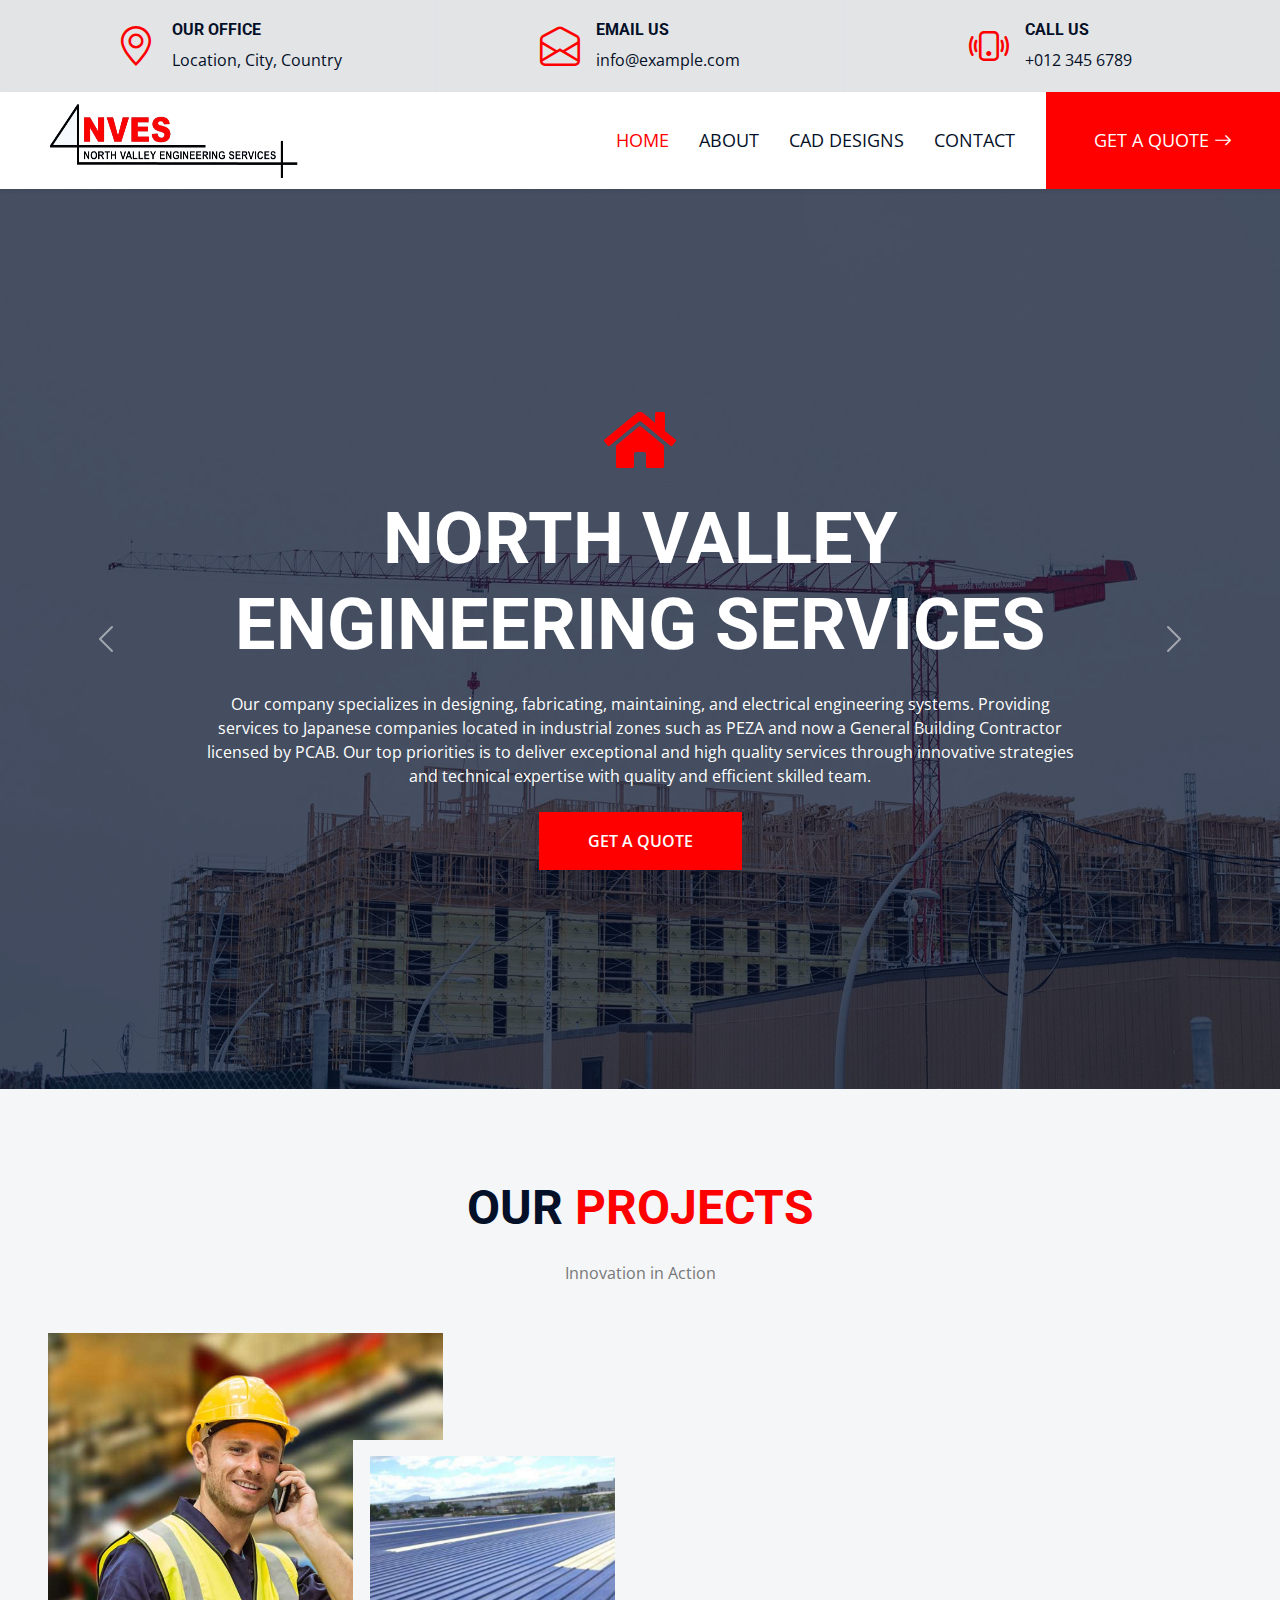
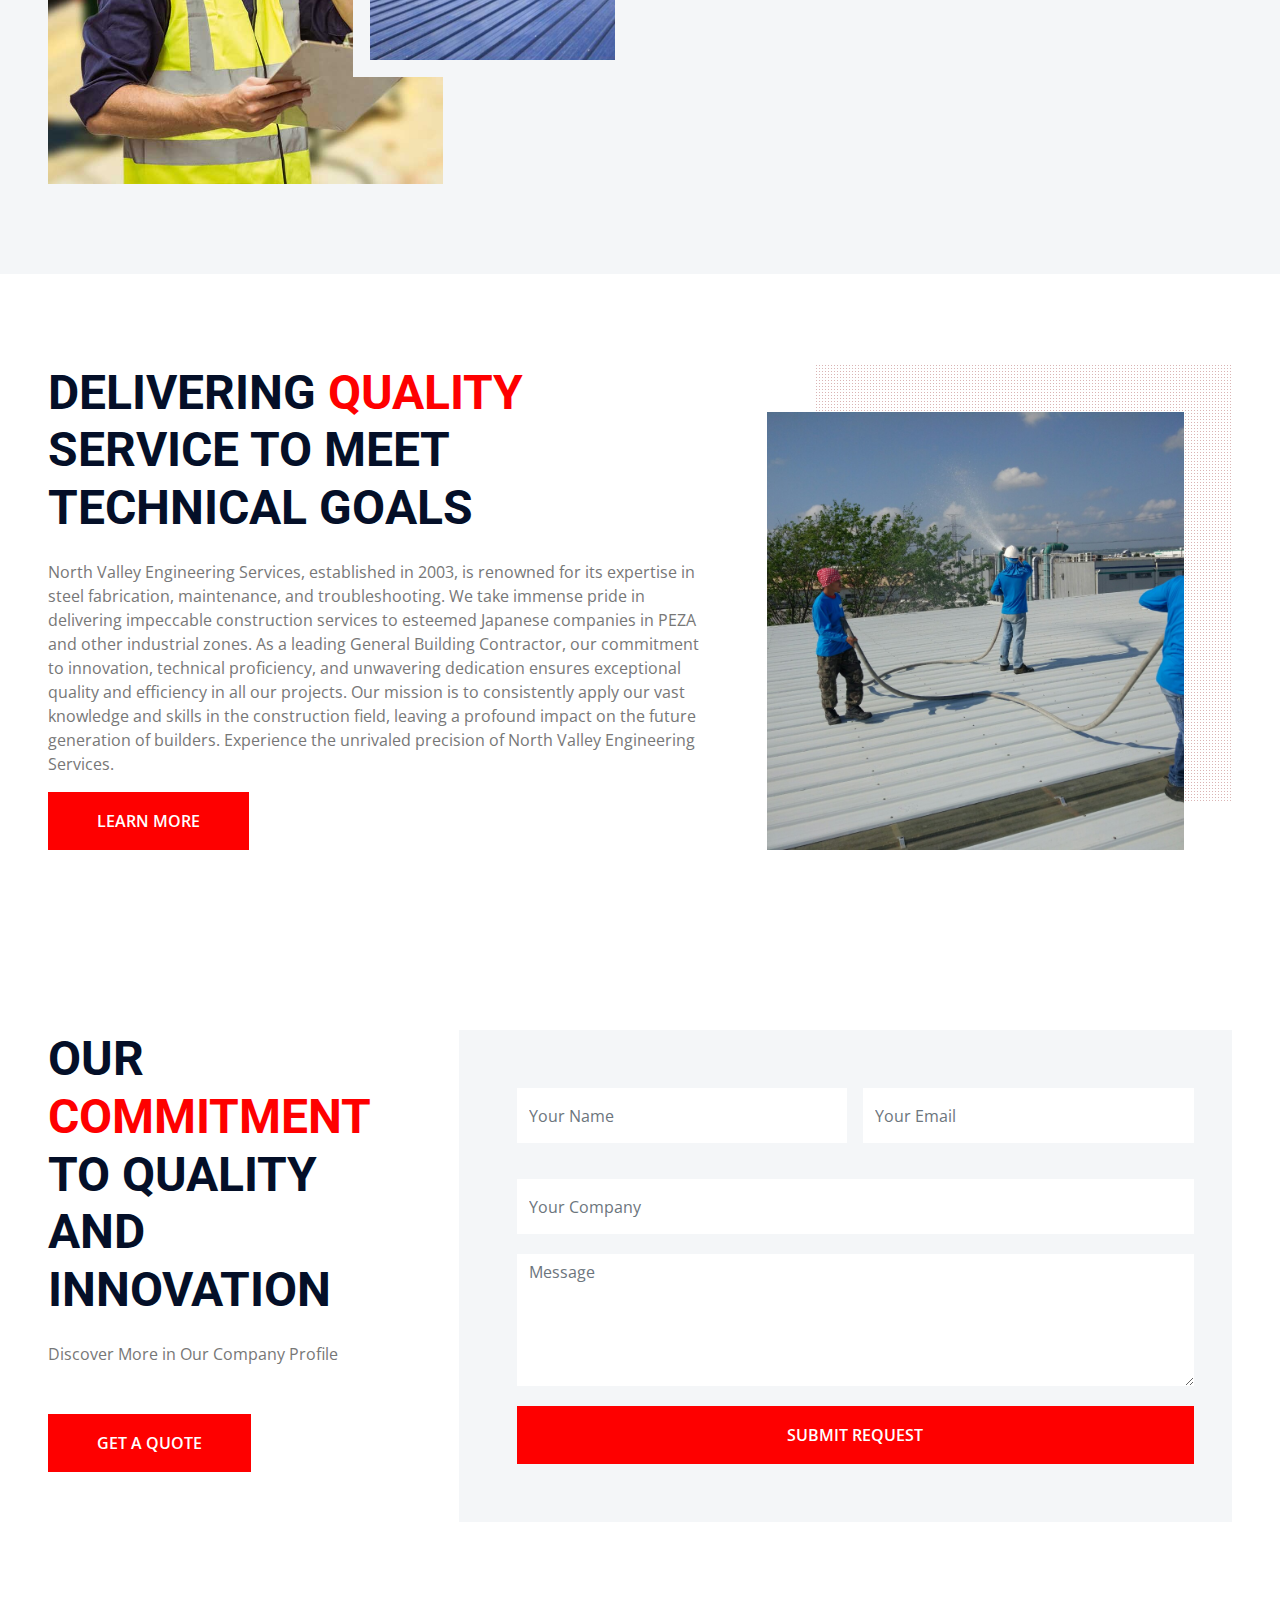
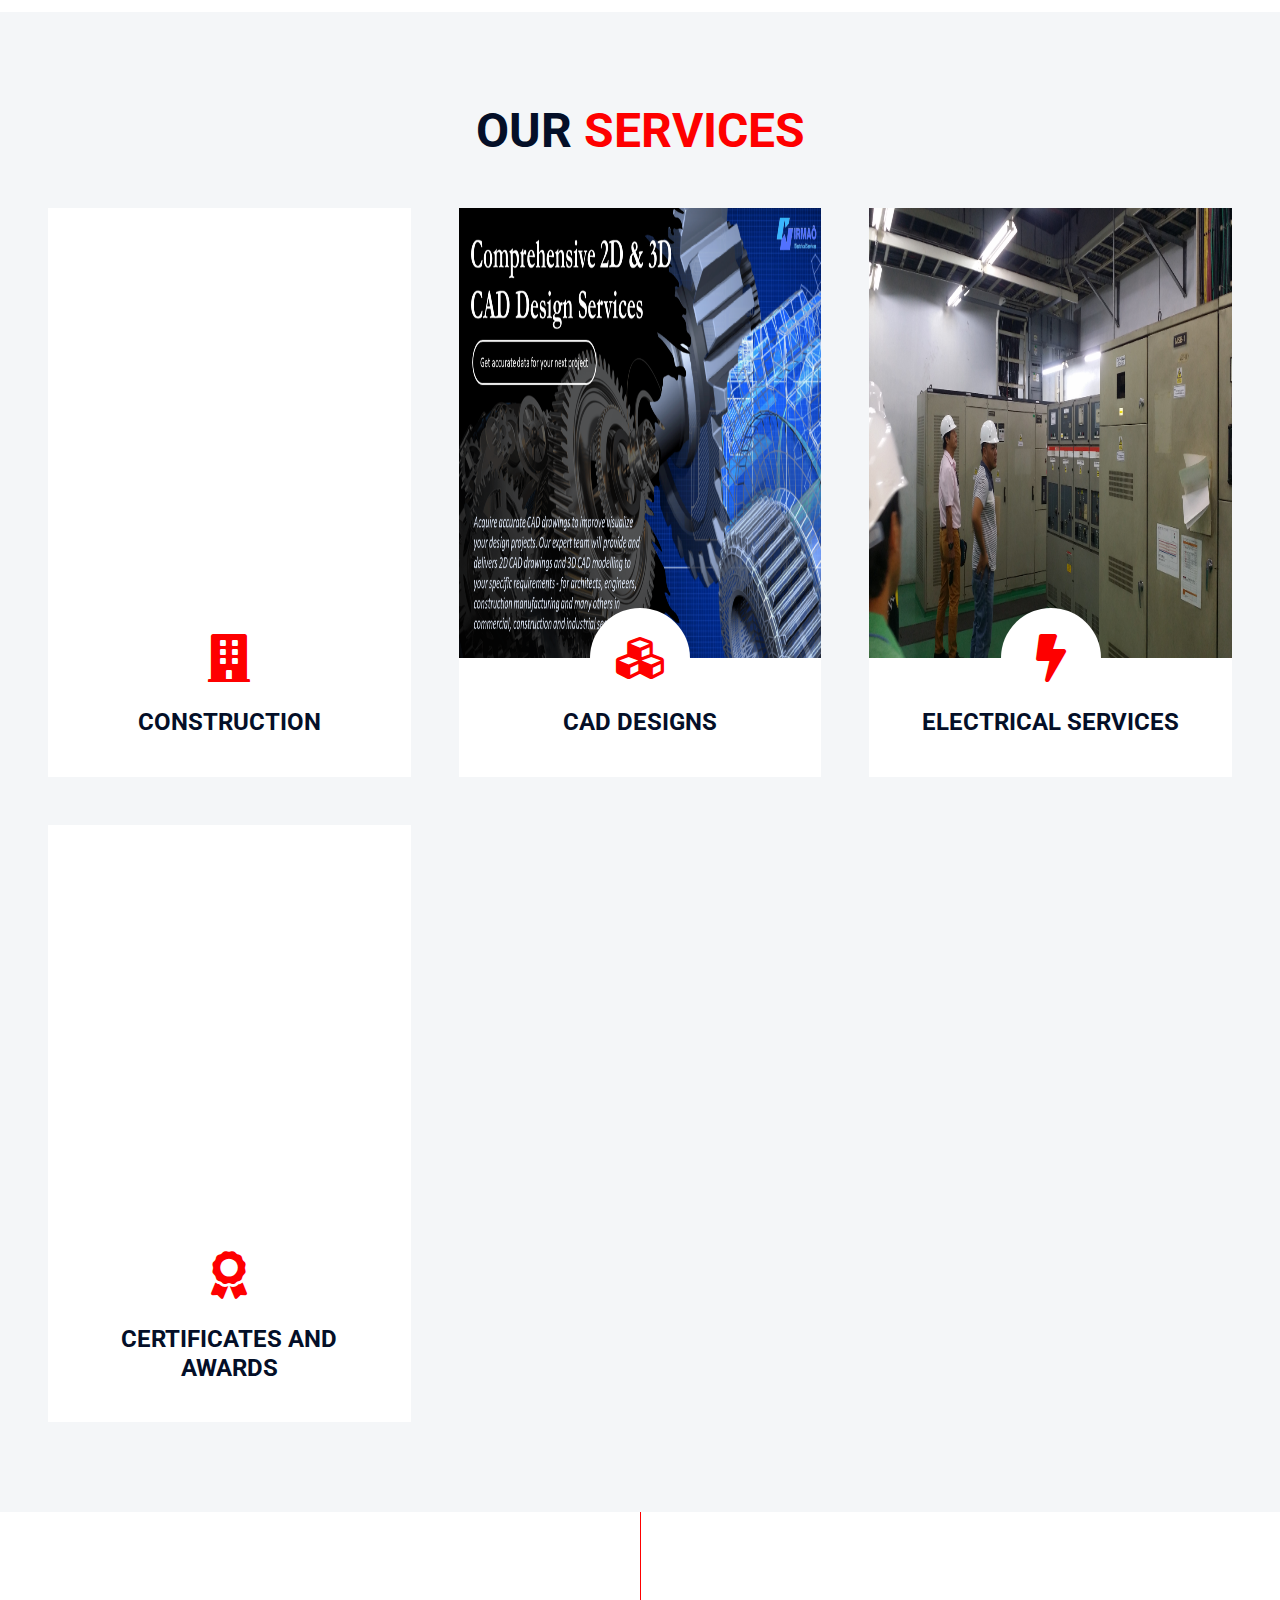
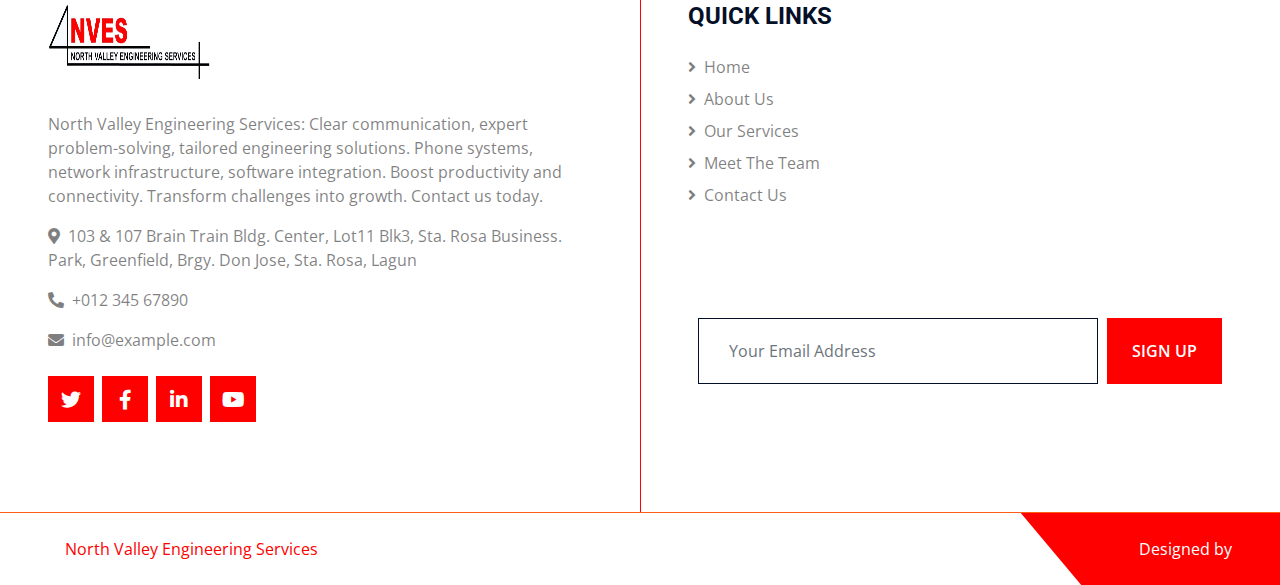
==== index.html @ 6277e4dd "updated images" ====
<!DOCTYPE html>
<html lang="en">

<head>
    <meta charset="utf-8">
    <title>North Valley Engineering Services</title>
    <meta content="width=device-width, initial-scale=1.0" name="viewport">
    <meta content="Free HTML Templates" name="keywords">
    <meta content="Free HTML Templates" name="description">

    <!-- Favicon -->
    <link href="img/favicon.ico" rel="icon">

    <!-- Google Web Fonts -->
    <link rel="preconnect" href="https://fonts.gstatic.com">
    <link href="https://fonts.googleapis.com/css2?family=Open+Sans:wght@400;600&family=Roboto:wght@500;700&display=swap" rel="stylesheet"> 

    <!-- Icon Font Stylesheet -->
    <link href="https://cdnjs.cloudflare.com/ajax/libs/font-awesome/5.15.0/css/all.min.css" rel="stylesheet">
    <link href="https://cdn.jsdelivr.net/npm/bootstrap-icons@1.4.1/font/bootstrap-icons.css" rel="stylesheet">

    <!-- Libraries Stylesheet -->
    <link href="lib/owlcarousel/assets/owl.carousel.min.css" rel="stylesheet">
    <link href="lib/tempusdominus/css/tempusdominus-bootstrap-4.min.css" rel="stylesheet" />
    <link href="lib/lightbox/css/lightbox.min.css" rel="stylesheet">

    <!-- Customized Bootstrap Stylesheet -->
    <link href="css/bootstrap.min.css" rel="stylesheet">

    <!-- Template Stylesheet -->
    <link href="css/style.css" rel="stylesheet">
</head>

<body>
    <!-- Topbar Start -->
    <div class="container-fluid px-5 d-none d-lg-block">
        <div class="row gx-5">
            <div class="col-lg-4 text-center py-3">
                <div class="d-inline-flex align-items-center">
                    <i class="bi bi-geo-alt fs-1 text-primary me-3"></i>
                    <div class="text-start">
                        <h6 class="text-uppercase fw-bold">Our Office</h6>
                        <span>Location, City, Country</span>
                    </div>
                </div>
            </div>
            <div class="col-lg-4 text-center border-start border-end py-3">
                <div class="d-inline-flex align-items-center">
                    <i class="bi bi-envelope-open fs-1 text-primary me-3"></i>
                    <div class="text-start">
                        <h6 class="text-uppercase fw-bold">Email Us</h6>
                        <span>info@example.com</span>
                    </div>
                </div>
            </div>
            <div class="col-lg-4 text-center py-3">
                <div class="d-inline-flex align-items-center">
                    <i class="bi bi-phone-vibrate fs-1 text-primary me-3"></i>
                    <div class="text-start">
                        <h6 class="text-uppercase fw-bold">Call Us</h6>
                        <span>+012 345 6789</span>
                    </div>
                </div>
            </div>
        </div>
    </div>
    <!-- Topbar End -->


    <!-- Navbar Start -->
    <div class="container-fluid sticky-top bg-dark bg-light-radial shadow-sm px-5 pe-lg-0">
        <nav class="navbar navbar-expand-lg bg-dark bg-light-radial navbar-dark py-3 py-lg-0">
            <a href="index.html" class="navbar-brand">
                <h1 class="m-0 display-4 text-uppercase text-white"><img src="img/logo.png" alt=""></h1>
            </a>
            <button class="navbar-toggler" type="button" data-bs-toggle="collapse" data-bs-target="#navbarCollapse">
                <span class="navbar-toggler-icon"></span>
            </button>
            <div class="collapse navbar-collapse" id="navbarCollapse">
                <div class="navbar-nav ms-auto py-0">
                    <a href="index.html" class="nav-item nav-link active">Home</a>
                    <a href="about.html" class="nav-item nav-link">About</a>
                    <a href="cad.html" class="nav-item nav-link">CAD Designs</a>
                    <!-- <div class="nav-item dropdown">
                        <a href="#" class="nav-link dropdown-toggle" data-bs-toggle="dropdown">Others</a>
                        <div class="dropdown-menu m-0">
                            <a href="https://northvalleyengineeringservices.com/projects/" class="dropdown-item">Our Projects</a>
                            <a href="team.html" class="dropdown-item">The Team</a>
                            <a href="testimonial.html" class="dropdown-item">Testimonial</a>
                            <a href="blog.html" class="dropdown-item">Blog Grid</a>
                            <a href="detail.html" class="dropdown-item">Blog Detail</a>
                        </div>
                    </div> -->
                    <a href="contact.html" class="nav-item nav-link">Contact</a>
                    <a href="" class="nav-item nav-link bg-primary text-white px-5 ms-3 d-none d-lg-block">Get A Quote <i class="bi bi-arrow-right"></i></a>
                </div>
            </div>
        </nav>
    </div>
    <!-- Navbar End -->


    <!-- Carousel Start -->
    <div class="container-fluid p-0">
        <div id="header-carousel" class="carousel slide carousel-fade" data-bs-ride="carousel">
            <div class="carousel-inner">
                <div class="carousel-item active">
                    <img class="w-100 carousel-height" src="img/carousel-1.jpg" alt="Image">
                    <div class="carousel-caption d-flex flex-column align-items-center justify-content-center">
                        <div class="p-3" style="max-width: 900px;">
                            <i class="fa fa-home fa-4x text-primary mb-4 d-none d-sm-block"></i>
                            <h1 class="display-2 text-uppercase text-white mb-md-4">NORTH VALLEY ENGINEERING SERVICES</h1>
                            <p>Our company specializes in designing, fabricating, maintaining, and electrical engineering systems. Providing services to Japanese companies located in industrial zones such as PEZA and now a General Building Contractor licensed by PCAB. Our top priorities is to deliver exceptional and high quality services through innovative strategies and technical expertise with quality and efficient skilled team.</p>
                            <a href="" class="btn btn-primary py-md-3 px-md-5 mt-2">Get A Quote</a>
                        </div>
                    </div>
                </div>
                <div class="carousel-item">
                    <img class="w-100 carousel-height" src="img/carousel-2.jpg" alt="Image">
                    <div class="carousel-caption d-flex flex-column align-items-center justify-content-center">
                        <div class="p-3" style="max-width: 900px;">
                            <i class="fa fa-tools fa-4x text-primary mb-4 d-none d-sm-block"></i>
                            <h1 class="display-2 text-uppercase text-white mb-md-4">We Are Trusted For Your Project</h1>
                            <a href="" class="btn btn-primary py-md-3 px-md-5 mt-2">Contact Us</a>
                        </div>
                    </div>
                </div>
            </div>
            <button class="carousel-control-prev" type="button" data-bs-target="#header-carousel"
                data-bs-slide="prev">
                <span class="carousel-control-prev-icon" aria-hidden="true"></span>
                <span class="visually-hidden">Previous</span>
            </button>
            <button class="carousel-control-next" type="button" data-bs-target="#header-carousel"
                data-bs-slide="next">
                <span class="carousel-control-next-icon" aria-hidden="true"></span>
                <span class="visually-hidden">Next</span>
            </button>
        </div>
    </div>
    <!-- Carousel End -->
    <!-- Our Projects-->
    <div class="container-fluid bg-light py-6 px-5  align-items-center">
        <div class="text-center mx-auto mb-5" style="max-width: 600px;">
            <h1 class="display-5 text-uppercase mb-4">Our<span class="text-primary"> Projects</span></h1>
            <p class="mb-5">
                Innovation in Action
                </p>

        </div>
        <div class="row gx-0 align-items-center">
            <div class="col-xl-4 col-lg-5 d-none d-lg-block">
                <img class="img-fluid w-100 h-100" src="img/testimonial.jpg">
            </div>
            <div class="col-xl-8 col-lg-7 col-md-12">
                <div class="testimonial bg-light">
                    <div class="owl-carousel testimonial-carousel">
                        <div class="row gx-4 align-items-center">
                            <div class="col-xl-4 col-lg-5 col-md-5">
                                <img class="img-fluid w-100 h-100 bg-light p-lg-3 mb-4 mb-md-0" src="img/project-1.jpg" alt="">
                            </div>
                            <!-- <div class="col-xl-8 col-lg-7 col-md-7">
                                <h4 class="text-uppercase mb-0">Client Name</h4>
                                <p>Profession</p>
                                <p class="fs-5 mb-0"><i class="fa fa-2x fa-quote-left text-primary me-2"></i> Dolores sed duo
                                    clita tempor justo dolor et stet lorem kasd labore dolore lorem ipsum. At lorem
                                    lorem magna ut labore et tempor diam tempor erat. Erat dolor rebum sit
                                    ipsum.</p>
                            </div> -->
                        </div>
                        <div class="row gx-4 align-items-center">
                            <div class="col-xl-4 col-lg-5 col-md-5">
                                <img class="img-fluid w-100 h-100 bg-light p-lg-3 mb-4 mb-md-0" src="img/project-2.jpg" alt="">
                            </div>
                            <!-- <div class="col-xl-8 col-lg-7 col-md-7">
                                <h4 class="text-uppercase mb-0">Client Name</h4>
                                <p>Profession</p>
                                <p class="fs-5 mb-0"><i class="fa fa-2x fa-quote-left text-primary me-2"></i> Dolores sed duo
                                    clita tempor justo dolor et stet lorem kasd labore dolore lorem ipsum. At lorem
                                    lorem magna ut labore et tempor diam tempor erat. Erat dolor rebum sit
                                    ipsum.</p>
                            </div> -->
                        </div>

                        <div class="row gx-4 align-items-center">
                            <div class="col-xl-4 col-lg-5 col-md-5">
                                <img class="img-fluid w-100 h-100 bg-light p-lg-3 mb-4 mb-md-0" src="img/project-3.jpg" alt="">
                            </div>
                            <!-- <div class="col-xl-8 col-lg-7 col-md-7">
                                <h4 class="text-uppercase mb-0">Client Name</h4>
                                <p>Profession</p>
                                <p class="fs-5 mb-0"><i class="fa fa-2x fa-quote-left text-primary me-2"></i> Dolores sed duo
                                    clita tempor justo dolor et stet lorem kasd labore dolore lorem ipsum. At lorem
                                    lorem magna ut labore et tempor diam tempor erat. Erat dolor rebum sit
                                    ipsum.</p>
                            </div> -->
                        </div>

                        <div class="row gx-4 align-items-center">
                            <div class="col-xl-4 col-lg-5 col-md-5">
                                <img class="img-fluid w-100 h-100 bg-light p-lg-3 mb-4 mb-md-0" src="img/project-4.jpg" alt="">
                            </div>
                            <!-- <div class="col-xl-8 col-lg-7 col-md-7">
                                <h4 class="text-uppercase mb-0">Client Name</h4>
                                <p>Profession</p>
                                <p class="fs-5 mb-0"><i class="fa fa-2x fa-quote-left text-primary me-2"></i> Dolores sed duo
                                    clita tempor justo dolor et stet lorem kasd labore dolore lorem ipsum. At lorem
                                    lorem magna ut labore et tempor diam tempor erat. Erat dolor rebum sit
                                    ipsum.</p>
                            </div> -->
                        </div>

                        <div class="row gx-4 align-items-center">
                            <div class="col-xl-4 col-lg-5 col-md-5">
                                <img class="img-fluid w-100 h-100 bg-light p-lg-3 mb-4 mb-md-0" src="img/project-5.jpg" alt="">
                            </div>
                            <!-- <div class="col-xl-8 col-lg-7 col-md-7">
                                <h4 class="text-uppercase mb-0">Client Name</h4>
                                <p>Profession</p>
                                <p class="fs-5 mb-0"><i class="fa fa-2x fa-quote-left text-primary me-2"></i> Dolores sed duo
                                    clita tempor justo dolor et stet lorem kasd labore dolore lorem ipsum. At lorem
                                    lorem magna ut labore et tempor diam tempor erat. Erat dolor rebum sit
                                    ipsum.</p>
                            </div> -->
                        </div>
                    </div>
                </div>
            </div>
        </div>
    </div>
    <!-- Our Projects End -->


    <!-- About Start -->
    <div class="container-fluid py-6 px-5">
        <div class="row g-5">
            <div class="col-lg-7">
                <h1 class="display-5 text-uppercase mb-4">Delivering <span class="text-primary">Quality</span> Service to Meet Technical Goals</h1>
                <!-- <h4 class="text-uppercase mb-3 text-body">Tempor erat elitr at rebum at at clita. Diam dolor diam ipsum tempor sit diam amet diam et eos labore</h4> -->
                <p>North Valley Engineering Services, established in 2003, is renowned for its expertise in steel fabrication, maintenance, and troubleshooting. We take immense pride in delivering impeccable construction services to esteemed Japanese companies in PEZA and other industrial zones. As a leading General Building Contractor, our commitment to innovation, technical proficiency, and unwavering dedication ensures exceptional quality and efficiency in all our projects. Our mission is to consistently apply our vast knowledge and skills in the construction field, leaving a profound impact on the future generation of builders. Experience the unrivaled precision of North Valley Engineering Services.</p>
                <a class="btn btn-primary py-3 px-5" href="about.html">Learn more</a>

                
            </div>
            <div class="col-lg-5 pb-5" style="min-height: 400px;">
                <div class="position-relative bg-dark-radial h-100 ms-5">
                    <img class="position-absolute w-100 h-100 mt-5 ms-n5" src="img/about.jpg" style="object-fit: cover;">
                </div>
            </div>
        </div>
    </div>
    <!-- About End -->
    
    <!-- Appointment Start -->
    <div class="container-fluid py-6 px-5">
        <div class="row gx-5">
            <div class="col-lg-4 mb-5 mb-lg-0">
                <div class="mb-4">
                    <h1 class="display-5 text-uppercase mb-4">Our <span class="text-primary">Commitment</span> to Quality and Innovation</h1>
                </div>
                <p class="mb-5">Discover More in Our Company Profile</p>
                <a class="btn btn-primary py-3 px-5" href="">Get A Quote</a>
            </div>
            <div class="col-lg-8">
                <div class="bg-light text-center p-5">
                    <form>
                        <div class="row g-3">
                            <div class="col-12 col-sm-6">
                                <input type="text" class="form-control border-0" placeholder="Your Name" style="height: 55px;">
                            </div>
                            <div class="col-12 col-sm-6">
                                <input type="email" class="form-control border-0" placeholder="Your Email" style="height: 55px;">
                            </div>
                            <div class="col-12">
                                <input type="text" class="form-control border-0" placeholder="Your Company" style="height: 55px;">
                            </div>
                           
                            </div>
                            <div class="col-12">
                                <textarea class="form-control border-0" rows="5" placeholder="Message"></textarea>
                            </div>
                            <div class="col-12">
                                <button class="btn btn-primary w-100 py-3" type="submit">Submit Request</button>
                            </div>
                        </div>
                    </form>
                </div>
            </div>
        </div>
    </div>
    <!-- Appointment End -->
      
    <!-- Services Start -->
    <div class="container-fluid bg-light py-6 px-5">
        <div class="text-center mx-auto mb-5" style="max-width: 600px;">
            <h1 class="display-5 text-uppercase mb-4">Our <span class="text-primary">Services</span></h1>
        </div>
        <div class="row g-5">
            <div class="col-lg-4 col-md-6">
                <div class="service-item bg-white d-flex flex-column align-items-center text-center">
                    <img class="img-fluid service-height" src="img/service-1(1).png" alt="">
                    <div class="service-icon bg-white">
                        <i class="fa fa-3x fa-building text-primary"></i>
                    </div>
                    <div class="px-4 pb-4">
                        <h4 class="text-uppercase mb-3">
                            Construction
                            </h4>
                        <!-- <p>Duo dolore et diam sed ipsum stet amet duo diam. Rebum amet ut amet sed erat sed sed amet magna elitr amet kasd diam duo</p> -->
                        <!-- <a class="btn text-primary" href="">Read More <i class="bi bi-arrow-right"></i></a> -->
                    </div>
                </div>
            </div>
            <div class="col-lg-4 col-md-6">
                <div class="service-item bg-white rounded d-flex flex-column align-items-center text-center">
                    <img class="img-fluid service-height" src="img/cad.png" alt="">
                    <div class="service-icon bg-white">
                        <i class="fa fa-3x fa-cubes text-primary"></i>
                    </div>
                    <i class=""></i>
                 
                    <div class="px-4 pb-4">
                        <h4 class="text-uppercase mb-3">
                            CAD Designs
                            </h4>
                        <!-- <p>Duo dolore et diam sed ipsum stet amet duo diam. Rebum amet ut amet sed erat sed sed amet magna elitr amet kasd diam duo</p> -->
                        <!-- <a class="btn text-primary" href="">Read More <i class="bi bi-arrow-right"></i></a> -->
                    </div>
                </div>
            </div>
            <div class="col-lg-4 col-md-6">
                <div class="service-item bg-white rounded d-flex flex-column align-items-center text-center">
                    <img class="img-fluid service-height" src="img/service-3.jpg" alt="">
                    <div class="service-icon bg-white">
                        <i class="fa fa-3x  fa-bolt text-primary"></i>
                    </div>
                    <div class="px-4 pb-4">
                        <h4 class="text-uppercase mb-3">
                            Electrical Services
                            </h4>
                        <!-- <p>Duo dolore et diam sed ipsum stet amet duo diam. Rebum amet ut amet sed erat sed sed amet magna elitr amet kasd diam duo</p> -->
                        <!-- <a class="btn text-primary" href="">Read More <i class="bi bi-arrow-right"></i></a> -->
                    </div>
                </div>
            </div>
            <div class="col-lg-4 col-md-6">
                <div class="service-item bg-white rounded d-flex flex-column align-items-center text-center">
                    <img class="img-fluid service-height" src="img/cert.PNG" alt="">
                    <div class="service-icon bg-white">
                        <i class="fa fa-3x  fa-award text-primary"></i>
                    </div>
                    <div class="px-4 pb-4">
                        <h4 class="text-uppercase mb-3">
                            Certificates and Awards

                            </h4>
                        <!-- <p>Duo dolore et diam sed ipsum stet amet duo diam. Rebum amet ut amet sed erat sed sed amet magna elitr amet kasd diam duo</p> -->
                        <!-- <a class="btn text-primary" href="">Read More <i class="bi bi-arrow-right"></i></a> -->
                    </div>
                </div>
            </div>
         
        </div>
    </div>
    <!-- Services End -->


    


     <!-- Portfolio Start
    <div class="container-fluid bg-light py-6 px-5">
        <div class="text-center mx-auto mb-5" style="max-width: 600px;">
            <h1 class="display-5 text-uppercase mb-4">Some Of Our <span class="text-primary">Popular</span> Dream Projects</h1>
        </div>
        <div class="row gx-5">
            <div class="col-12 text-center">
                <div class="d-inline-block bg-dark-radial text-center pt-4 px-5 mb-5">
                    <ul class="list-inline mb-0" id="portfolio-flters">
                        <li class="btn btn-outline-primary bg-white p-2 active mx-2 mb-4" data-filter="*">
                            <img src="img/portfolio-1.jpg" style="width: 150px; height: 100px;">
                            <div class="position-absolute top-0 start-0 end-0 bottom-0 m-2 d-flex align-items-center justify-content-center" style="background: rgba(4, 15, 40, .3);">
                                <h6 class="text-white text-uppercase m-0">All</h6>
                            </div>
                        </li>
                        <li class="btn btn-outline-primary bg-white p-2 mx-2 mb-4" data-filter=".first">
                            <img src="img/portfolio-2.jpg" style="width: 150px; height: 100px;">
                            <div class="position-absolute top-0 start-0 end-0 bottom-0 m-2 d-flex align-items-center justify-content-center" style="background: rgba(4, 15, 40, .3);">
                                <h6 class="text-white text-uppercase m-0">Construction</h6>
                            </div>
                        </li>
                        <li class="btn btn-outline-primary bg-white p-2 mx-2 mb-4" data-filter=".second">
                            <img src="img/portfolio-3.jpg" style="width: 150px; height: 100px;">
                            <div class="position-absolute top-0 start-0 end-0 bottom-0 m-2 d-flex align-items-center justify-content-center" style="background: rgba(4, 15, 40, .3);">
                                <h6 class="text-white text-uppercase m-0">Renovation</h6>
                            </div>
                        </li>
                    </ul>
                </div>
            </div>
        </div>
        <div class="row g-5 portfolio-container">
            <div class="col-xl-4 col-lg-6 col-md-6 portfolio-item first">
                <div class="position-relative portfolio-box">
                    <img class="img-fluid w-100" src="img/portfolio-1.jpg" alt="">
                    <a class="portfolio-title shadow-sm" href="">
                        <p class="h4 text-uppercase">Project Name</p>
                        <span class="text-body"><i class="fa fa-map-marker-alt text-primary me-2"></i>Location, City, Country</span>
                    </a>
                    <a class="portfolio-btn" href="img/portfolio-1.jpg" data-lightbox="portfolio">
                        <i class="bi bi-plus text-white"></i>
                    </a>
                </div>
            </div>
            <div class="col-xl-4 col-lg-6 col-md-6 portfolio-item second">
                <div class="position-relative portfolio-box">
                    <img class="img-fluid w-100" src="img/portfolio-2.jpg" alt="">
                    <a class="portfolio-title shadow-sm" href="">
                        <p class="h4 text-uppercase">Project Name</p>
                        <span class="text-body"><i class="fa fa-map-marker-alt text-primary me-2"></i>Location, City, Country</span>
                    </a>
                    <a class="portfolio-btn" href="img/portfolio-2.jpg" data-lightbox="portfolio">
                        <i class="bi bi-plus text-white"></i>
                    </a>
                </div>
            </div>
            <div class="col-xl-4 col-lg-6 col-md-6 portfolio-item first">
                <div class="position-relative portfolio-box">
                    <img class="img-fluid w-100" src="img/portfolio-3.jpg" alt="">
                    <a class="portfolio-title shadow-sm" href="">
                        <p class="h4 text-uppercase">Project Name</p>
                        <span class="text-body"><i class="fa fa-map-marker-alt text-primary me-2"></i>Location, City, Country</span>
                    </a>
                    <a class="portfolio-btn" href="img/portfolio-3.jpg" data-lightbox="portfolio">
                        <i class="bi bi-plus text-white"></i>
                    </a>
                </div>
            </div>
            <div class="col-xl-4 col-lg-6 col-md-6 portfolio-item second">
                <div class="position-relative portfolio-box">
                    <img class="img-fluid w-100" src="img/portfolio-4.jpg" alt="">
                    <a class="portfolio-title shadow-sm" href="">
                        <p class="h4 text-uppercase">Project Name</p>
                        <span class="text-body"><i class="fa fa-map-marker-alt text-primary me-2"></i>Location, City, Country</span>
                    </a>
                    <a class="portfolio-btn" href="img/portfolio-4.jpg" data-lightbox="portfolio">
                        <i class="bi bi-plus text-white"></i>
                    </a>
                </div>
            </div>
            <div class="col-xl-4 col-lg-6 col-md-6 portfolio-item first">
                <div class="position-relative portfolio-box">
                    <img class="img-fluid w-100" src="img/portfolio-5.jpg" alt="">
                    <a class="portfolio-title shadow-sm" href="">
                        <p class="h4 text-uppercase">Project Name</p>
                        <span class="text-body"><i class="fa fa-map-marker-alt text-primary me-2"></i>Location, City, Country</span>
                    </a>
                    <a class="portfolio-btn" href="img/portfolio-5.jpg" data-lightbox="portfolio">
                        <i class="bi bi-plus text-white"></i>
                    </a>
                </div>
            </div>
            <div class="col-xl-4 col-lg-6 col-md-6 portfolio-item second">
                <div class="position-relative portfolio-box">
                    <img class="img-fluid w-100" src="img/portfolio-6.jpg" alt="">
                    <a class="portfolio-title shadow-sm" href="">
                        <p class="h4 text-uppercase">Project Name</p>
                        <span class="text-body"><i class="fa fa-map-marker-alt text-primary me-2"></i>Location, City, Country</span>
                    </a>
                    <a class="portfolio-btn" href="img/portfolio-6.jpg" data-lightbox="portfolio">
                        <i class="bi bi-plus text-white"></i>
                    </a>
                </div>
            </div>
        </div>
    </div>
    Portfolio End  -->


    <!-- Team Start 
    <div class="container-fluid py-6 px-5">
        <div class="text-center mx-auto mb-5" style="max-width: 600px;">
            <h1 class="display-5 text-uppercase mb-4">We Are <span class="text-primary">Professional & Expert</span> Workers</h1>
        </div>
        <div class="row g-5">
            <div class="col-xl-3 col-lg-4 col-md-6">
                <div class="row g-0">
                    <div class="col-10" style="min-height: 300px;">
                        <div class="position-relative h-100">
                            <img class="position-absolute w-100 h-100" src="img/team-1.jpg" style="object-fit: cover;">
                        </div>
                    </div>
                    <div class="col-2">
                        <div class="h-100 d-flex flex-column align-items-center justify-content-between bg-light">
                            <a class="btn" href="#"><i class="fab fa-twitter"></i></a>
                            <a class="btn" href="#"><i class="fab fa-facebook-f"></i></a>
                            <a class="btn" href="#"><i class="fab fa-linkedin-in"></i></a>
                            <a class="btn" href="#"><i class="fab fa-instagram"></i></a>
                            <a class="btn" href="#"><i class="fab fa-youtube"></i></a>
                        </div>
                    </div>
                    <div class="col-12">
                        <div class="bg-light p-4">
                            <h4 class="text-uppercase">Adam Phillips</h4>
                            <span>CEO & Founder</span>
                        </div>
                    </div>
                </div>
            </div>
            <div class="col-xl-3 col-lg-4 col-md-6">
                <div class="row g-0">
                    <div class="col-10" style="min-height: 300px;">
                        <div class="position-relative h-100">
                            <img class="position-absolute w-100 h-100" src="img/team-2.jpg" style="object-fit: cover;">
                        </div>
                    </div>
                    <div class="col-2">
                        <div class="h-100 d-flex flex-column align-items-center justify-content-between bg-light">
                            <a class="btn" href="#"><i class="fab fa-twitter"></i></a>
                            <a class="btn" href="#"><i class="fab fa-facebook-f"></i></a>
                            <a class="btn" href="#"><i class="fab fa-linkedin-in"></i></a>
                            <a class="btn" href="#"><i class="fab fa-instagram"></i></a>
                            <a class="btn" href="#"><i class="fab fa-youtube"></i></a>
                        </div>
                    </div>
                    <div class="col-12">
                        <div class="bg-light p-4">
                            <h4 class="text-uppercase">Dylan Adams</h4>
                            <span>Civil Engineer</span>
                        </div>
                    </div>
                </div>
            </div>
            <div class="col-xl-3 col-lg-4 col-md-6">
                <div class="row g-0">
                    <div class="col-10" style="min-height: 300px;">
                        <div class="position-relative h-100">
                            <img class="position-absolute w-100 h-100" src="img/team-3.jpg" style="object-fit: cover;">
                        </div>
                    </div>
                    <div class="col-2">
                        <div class="h-100 d-flex flex-column align-items-center justify-content-between bg-light">
                            <a class="btn" href="#"><i class="fab fa-twitter"></i></a>
                            <a class="btn" href="#"><i class="fab fa-facebook-f"></i></a>
                            <a class="btn" href="#"><i class="fab fa-linkedin-in"></i></a>
                            <a class="btn" href="#"><i class="fab fa-instagram"></i></a>
                            <a class="btn" href="#"><i class="fab fa-youtube"></i></a>
                        </div>
                    </div>
                    <div class="col-12">
                        <div class="bg-light p-4">
                            <h4 class="text-uppercase">Jhon Doe</h4>
                            <span>Interior Designer</span>
                        </div>
                    </div>
                </div>
            </div>
            <div class="col-xl-3 col-lg-4 col-md-6">
                <div class="row g-0">
                    <div class="col-10" style="min-height: 300px;">
                        <div class="position-relative h-100">
                            <img class="position-absolute w-100 h-100" src="img/team-4.jpg" style="object-fit: cover;">
                        </div>
                    </div>
                    <div class="col-2">
                        <div class="h-100 d-flex flex-column align-items-center justify-content-between bg-light">
                            <a class="btn" href="#"><i class="fab fa-twitter"></i></a>
                            <a class="btn" href="#"><i class="fab fa-facebook-f"></i></a>
                            <a class="btn" href="#"><i class="fab fa-linkedin-in"></i></a>
                            <a class="btn" href="#"><i class="fab fa-instagram"></i></a>
                            <a class="btn" href="#"><i class="fab fa-youtube"></i></a>
                        </div>
                    </div>
                    <div class="col-12">
                        <div class="bg-light p-4">
                            <h4 class="text-uppercase">Josh Dunn</h4>
                            <span>Painter</span>
                        </div>
                    </div>
                </div>
            </div>
        </div>
    </div>
    Team End -->



<!-- 
    <div class="container-fluid py-6 px-5">
        <div class="text-center mx-auto mb-5" style="max-width: 600px;">
            <h1 class="display-5 text-uppercase mb-4">Latest <span class="text-primary">Articles</span> From Our Blog Post</h1>
        </div>
        <div class="row g-5">
            <div class="col-lg-4 col-md-6">
                <div class="bg-light">
                    <img class="img-fluid" src="img/blog-1.jpg" alt="">
                    <div class="p-4">
                        <div class="d-flex justify-content-between mb-4">
                            <div class="d-flex align-items-center">
                                <img class="rounded-circle me-2" src="img/user.jpg" width="35" height="35" alt="">
                                <span>John Doe</span>
                            </div>
                            <div class="d-flex align-items-center">
                                <span class="ms-3"><i class="far fa-calendar-alt text-primary me-2"></i>01 Jan, 2045</span>
                            </div>
                        </div>
                        <h4 class="text-uppercase mb-3">Rebum diam clita lorem erat magna est erat</h4>
                        <a class="text-uppercase fw-bold" href="">Read More <i class="bi bi-arrow-right"></i></a>
                    </div>
                </div>
            </div>
            <div class="col-lg-4 col-md-6">
                <div class="bg-light">
                    <img class="img-fluid" src="img/blog-2.jpg" alt="">
                    <div class="p-4">
                        <div class="d-flex justify-content-between mb-4">
                            <div class="d-flex align-items-center">
                                <img class="rounded-circle me-2" src="img/user.jpg" width="35" height="35" alt="">
                                <span>John Doe</span>
                            </div>
                            <div class="d-flex align-items-center">
                                <span class="ms-3"><i class="far fa-calendar-alt text-primary me-2"></i>01 Jan, 2045</span>
                            </div>
                        </div>
                        <h4 class="text-uppercase mb-3">Rebum diam clita lorem erat magna est erat</h4>
                        <a class="text-uppercase fw-bold" href="">Read More <i class="bi bi-arrow-right"></i></a>
                    </div>
                </div>
            </div>
            <div class="col-lg-4 col-md-6">
                <div class="bg-light">
                    <img class="img-fluid" src="img/blog-3.jpg" alt="">
                    <div class="p-4">
                        <div class="d-flex justify-content-between mb-4">
                            <div class="d-flex align-items-center">
                                <img class="rounded-circle me-2" src="img/user.jpg" width="35" height="35" alt="">
                                <span>John Doe</span>
                            </div>
                            <div class="d-flex align-items-center">
                                <span class="ms-3"><i class="far fa-calendar-alt text-primary me-2"></i>01 Jan, 2045</span>
                            </div>
                        </div>
                        <h4 class="text-uppercase mb-3">Rebum diam clita lorem erat magna est erat</h4>
                        <a class="text-uppercase fw-bold" href="">Read More <i class="bi bi-arrow-right"></i></a>
                    </div>
                </div>
            </div>
        </div>
    </div>
    Blog End -->
    

    <!-- Footer Start -->
    <div class="footer container-fluid position-relative bg-dark bg-light-radial text-black-50 py-6 px-5">
        <div class="row g-5">
            <div class="col-lg-6 pe-lg-5">
                <a href="index.html" class="navbar-brand">
                    <h1 class="m-0 display-4 text-uppercase text-white"><img src="img/logo.png" alt=""></h1>
                </a>
                <p>North Valley Engineering Services: Clear communication, expert problem-solving, tailored engineering solutions. Phone systems, network infrastructure, software integration. Boost productivity and connectivity. Transform challenges into growth. Contact us today.</p>
                <p><i class="fa fa-map-marker-alt me-2"></i>103 & 107 Brain Train Bldg. Center, Lot11 Blk3, Sta. Rosa Business. Park, Greenfield, Brgy. Don Jose, Sta. Rosa, Lagun</p>
                <p><i class="fa fa-phone-alt me-2"></i>+012 345 67890</p>
                <p><i class="fa fa-envelope me-2"></i>info@example.com</p>
                <div class="d-flex justify-content-start mt-4">
                    <a class="btn btn-lg btn-primary btn-lg-square rounded-0 me-2" href="#"><i class="fab fa-twitter"></i></a>
                    <a class="btn btn-lg btn-primary btn-lg-square rounded-0 me-2"  href="#"><i class="fab fa-facebook-f"></i></a>
                    <a class="btn btn-lg btn-primary btn-lg-square rounded-0 me-2"  href="#"><i class="fab fa-linkedin-in"></i></a>
                    <a class="btn btn-lg btn-primary btn-lg-square rounded-0"  href="#"><i class="fab fa-youtube"></i></a>
                </div>
            </div>
            <div class="col-lg-6 ps-lg-5">
                <div class="row g-5">
                    <div class="col-sm-6">
                        <h4 class="text-black text-uppercase mb-4">Quick Links</h4>
                        <div class="d-flex flex-column justify-content-start">
                            <a class="text-black-50 mb-2" href="#"><i class="fa fa-angle-right me-2"></i>Home</a>
                            <a class="text-black-50 mb-2" href="#"><i class="fa fa-angle-right me-2"></i>About Us</a>
                            <a class="text-black-50 mb-2" href="#"><i class="fa fa-angle-right me-2"></i>Our Services</a>
                            <a class="text-black-50 mb-2" href="#"><i class="fa fa-angle-right me-2"></i>Meet The Team</a>
                            <a class="text-black-50" href="#"><i class="fa fa-angle-right me-2"></i>Contact Us</a>
                        </div>
                    </div>
                    <!-- <div class="col-sm-6">
                        <h4 class="text-white text-uppercase mb-4">Popular Links</h4>
                        <div class="d-flex flex-column justify-content-start">
                            <a class="text-black-50 mb-2" href="#"><i class="fa fa-angle-right me-2"></i>Home</a>
                            <a class="text-black-50 mb-2" href="#"><i class="fa fa-angle-right me-2"></i>About Us</a>
                            <a class="text-black-50 mb-2" href="#"><i class="fa fa-angle-right me-2"></i>Our Services</a>
                            <a class="text-black-50 mb-2" href="#"><i class="fa fa-angle-right me-2"></i>Meet The Team</a>
                            <a class="text-black-50" href="#"><i class="fa fa-angle-right me-2"></i>Contact Us</a>
                        </div>
                    </div> -->
                    <div class="col-sm-12">
                        <h4 class="text-white text-uppercase mb-4">Newsletter</h4>
                        <div class="w-100">
                            <div class="input-group">
                                <input type="text" class="form-control border-dark" style="padding: 20px 30px;" placeholder="Your Email Address"><button class="btn btn-primary px-4">Sign Up</button>
                            </div>
                        </div>
                    </div>
                </div>
            </div>
        </div>
    </div>
    <div class="container-fluid bg-dark bg-light-radial text-white border-top border-primary px-0">
        <div class="d-flex flex-column flex-md-row justify-content-between">
            <div class="py-4 px-5 text-center text-md-start">
                <p class="mb-0">&copy; <a class="text-primary" href="#">North Valley Engineering Services</a>. All Rights Reserved.</p>
            </div>
            <div class="py-4 px-5 bg-primary footer-shape position-relative text-center text-md-end">
                <p class="mb-0">Designed by <a class="text-dark" href="#"></a></p>
            </div>
        </div>
    </div>
    <!-- Footer End -->


    <!-- Back to Top -->
    <a href="#" class="btn btn-lg btn-primary btn-lg-square back-to-top"><i class="bi bi-arrow-up"></i></a>


    <!-- JavaScript Libraries -->
    <script src="https://code.jquery.com/jquery-3.4.1.min.js"></script>
    <script src="https://cdn.jsdelivr.net/npm/bootstrap@5.0.0/dist/js/bootstrap.bundle.min.js"></script>
    <script src="lib/easing/easing.min.js"></script>
    <script src="lib/waypoints/waypoints.min.js"></script>
    <script src="lib/owlcarousel/owl.carousel.min.js"></script>
    <script src="lib/tempusdominus/js/moment.min.js"></script>
    <script src="lib/tempusdominus/js/moment-timezone.min.js"></script>
    <script src="lib/tempusdominus/js/tempusdominus-bootstrap-4.min.js"></script>
    <script src="lib/isotope/isotope.pkgd.min.js"></script>
    <script src="lib/lightbox/js/lightbox.min.js"></script>

    <!-- Template Javascript -->
    <script src="js/main.js"></script>
</body>

</html>
---- css/style.css ----
/********** Template CSS **********/
:root {
    --primary: #fe0000;
    --secondary: #0b0803;
    --light: #F4F6F8;
    --dark: #040F28;
}

.pt-6 {
    padding-top: 90px;
}

.pb-6 {
    padding-bottom: 90px;
}

.py-6 {
    padding-top: 90px;
    padding-bottom: 90px;
}

.btn {
    position: relative;
    font-weight: 600;
    text-transform: uppercase;
    transition: .5s;
}

.btn::after {
    position: absolute;
    content: "";
    width: 0;
    height: 5px;
    bottom: -1px;
    left: 50%;
    background: var(--primary);
    transition: .5s;
}

.btn.btn-primary::after {
    background: var(--dark);
}

.btn:hover::after,
.btn.active::after {
    width: 50%;
    left: 25%;
}

.btn-primary {
    color: #FFFFFF;
}

.btn-square {
    width: 36px;
    height: 36px;
}

.btn-sm-square {
    width: 28px;
    height: 28px;
}

.btn-lg-square {
    width: 46px;
    height: 46px;
}

.btn-square,
.btn-sm-square,
.btn-lg-square {
    padding-left: 0;
    padding-right: 0;
    text-align: center;
}

.back-to-top {
    position: fixed;
    display: none;
    left: 50%;
    bottom: 0;
    margin-left: -22px;
    border-radius: 0;
    z-index: 99;
}

.bg-dark-radial {
    background-image: -webkit-repeating-radial-gradient(center center, rgba(133, 8, 8, 0.3), rgba(0, 0, 0, 0.3) 1px, transparent 1px, transparent 100%);
    background-image: -moz-repeating-radial-gradient(center center, rgba(0, 0, 0, 0.3), rgba(0, 0, 0, 0.3) 1px, transparent 1px, transparent 100%);
    background-image: -ms-repeating-radial-gradient(center center, rgba(0, 0, 0, 0.3), rgba(0, 0, 0, 0.3) 1px, transparent 1px, transparent 100%);
    background-image: -o-repeating-radial-gradient(center center, rgba(0, 0, 0, 0.3), rgba(0, 0, 0, 0.3) 1px, transparent 1px, transparent 100%);
    background-image: repeating-radial-gradient(center center, rgba(0, 0, 0, 0.3), rgba(0, 0, 0, 0.3) 1px, transparent 1px, transparent 100%);
    background-size: 3px 3px;
}

.bg-light-radial {
    background-image: -webkit-repeating-radial-gradient(center center, rgba(256, 256, 256, 0.2), rgba(256, 256, 256, 0.2) 1px, transparent 1px, transparent 100%);
    background-image: -moz-repeating-radial-gradient(center center, rgba(256, 256, 256, 0.2), rgba(256, 256, 256, 0.2) 1px, transparent 1px, transparent 100%);
    background-image: -ms-repeating-radial-gradient(center center, rgba(256, 256, 256, 0.2), rgba(256, 256, 256, 0.2) 1px, transparent 1px, transparent 100%);
    background-image: -o-repeating-radial-gradient(center center, rgba(256, 256, 256, 0.2), rgba(256, 256, 256, 0.2) 1px, transparent 1px, transparent 100%);
    background-image: repeating-radial-gradient(center center, rgba(256, 256, 256, 0.2), rgba(256, 256, 256, 0.2) 1px, transparent 1px, transparent 100%);
    background-size: 3px 3px;
}

.navbar-dark .navbar-nav .nav-link {
    position: relative;
    padding: 35px 15px;
    font-size: 18px;
    text-transform: uppercase;
    color: var(--dark);
    outline: none;
    transition: .5s;
}

.navbar-dark .navbar-nav .nav-link:hover,
.navbar-dark .navbar-nav .nav-link.active {
    color: var(--primary);
}

@media (max-width: 991.98px) {
    .navbar-dark .navbar-nav .nav-link  {
        margin-left: 0;
        padding: 10px 0;
    }
}

.carousel-caption {
    top: 0;
    left: 0;
    right: 0;
    bottom: 0;
    background: rgba(4, 15, 40, .7);
    z-index: 1;
}

@media (max-width: 576px) {
    .carousel-caption h4 {
        font-size: 18px;
        font-weight: 500 !important;
    }

    .carousel-caption h1 {
        font-size: 30px;
        font-weight: 600 !important;
    }
}

.page-header {
    height: 300px;
    display: flex;
    flex-direction: column;
    align-items: center;
    justify-content: center;
    background: linear-gradient(rgba(4, 15, 40, .7), rgba(4, 15, 40, .7)), url(../img/carousel-2.jpg) center center no-repeat;
    background-size: cover;
}

.navbar-brand img {
    height: 80px;
    width: 70%;
}

.text-start span {
    color: #040F28;
}

.service-item .service-icon {
    margin-top: -50px;
    width: 100px;
    height: 100px;
    display: flex;
    align-items: center;
    justify-content: center;
    border-radius: 100px;
}

.service-item .service-icon i {
    transition: .2s;
}

.service-item:hover .service-icon i {
    font-size: 60px;
}

.portfolio-item {
    margin-bottom: 60px;
}

.portfolio-title {
    position: absolute;
    display: flex;
    flex-direction: column;
    justify-content: center;
    height: 120px;
    padding: 0 30px;
    right: 30px;
    left: 30px;
    bottom: -60px;
    background: #FFFFFF;
    z-index: 3;
}

.portfolio-btn {
    position: absolute;
    display: inline-block;
    top: 50%;
    left: 50%;
    margin-top: -60px;
    margin-left: -60px;
    font-size: 120px;
    line-height: 0;
    transition: .1s;
    transition-delay: .3s;
    z-index: 2;
    opacity: 0;
}

.portfolio-item:hover .portfolio-btn {
    opacity: 1;
}

.portfolio-box::before,
.portfolio-box::after {
    position: absolute;
    content: "";
    width: 0;
    height: 100%;
    top: 0;
    transition: .5s;
    z-index: 1;
    background: rgba(4, 15, 40, .7);
}

.portfolio-box::before {
    left: 0;
}

.portfolio-box::after {
    right: 0;
}

.portfolio-item:hover .portfolio-box::before {
    left: 0;
    width: 50%;
}

.portfolio-item:hover .portfolio-box::after {
    right: 0;
    width: 50%;
}


@media (min-width: 992px) {
    .testimonial,
    .contact-form {
        margin-left: -90px;
    }
}

@media (min-width: 992px) {
    .footer::after {
        position: absolute;
        content: "";
        width: 1px;
        height: 100%;
        top: 0;
        left: 50%;
        background: var(--primary)
    }
}

.footer-shape::before {
    position: absolute;
    content: "";
    width: 80px;
    height: 100%;
    top: 0;
    left: -40px;
    background: var(--primary);
    transform: skew(40deg);
}

.footer img {
    width: 30%;
}

.img-cad {
    height: 450px;
    width: 100%;
}


.cad-height {
    height: 300px;
}

.carousel-height {
    height: 100vh;
}

.service-height {
    height: 450px;
}
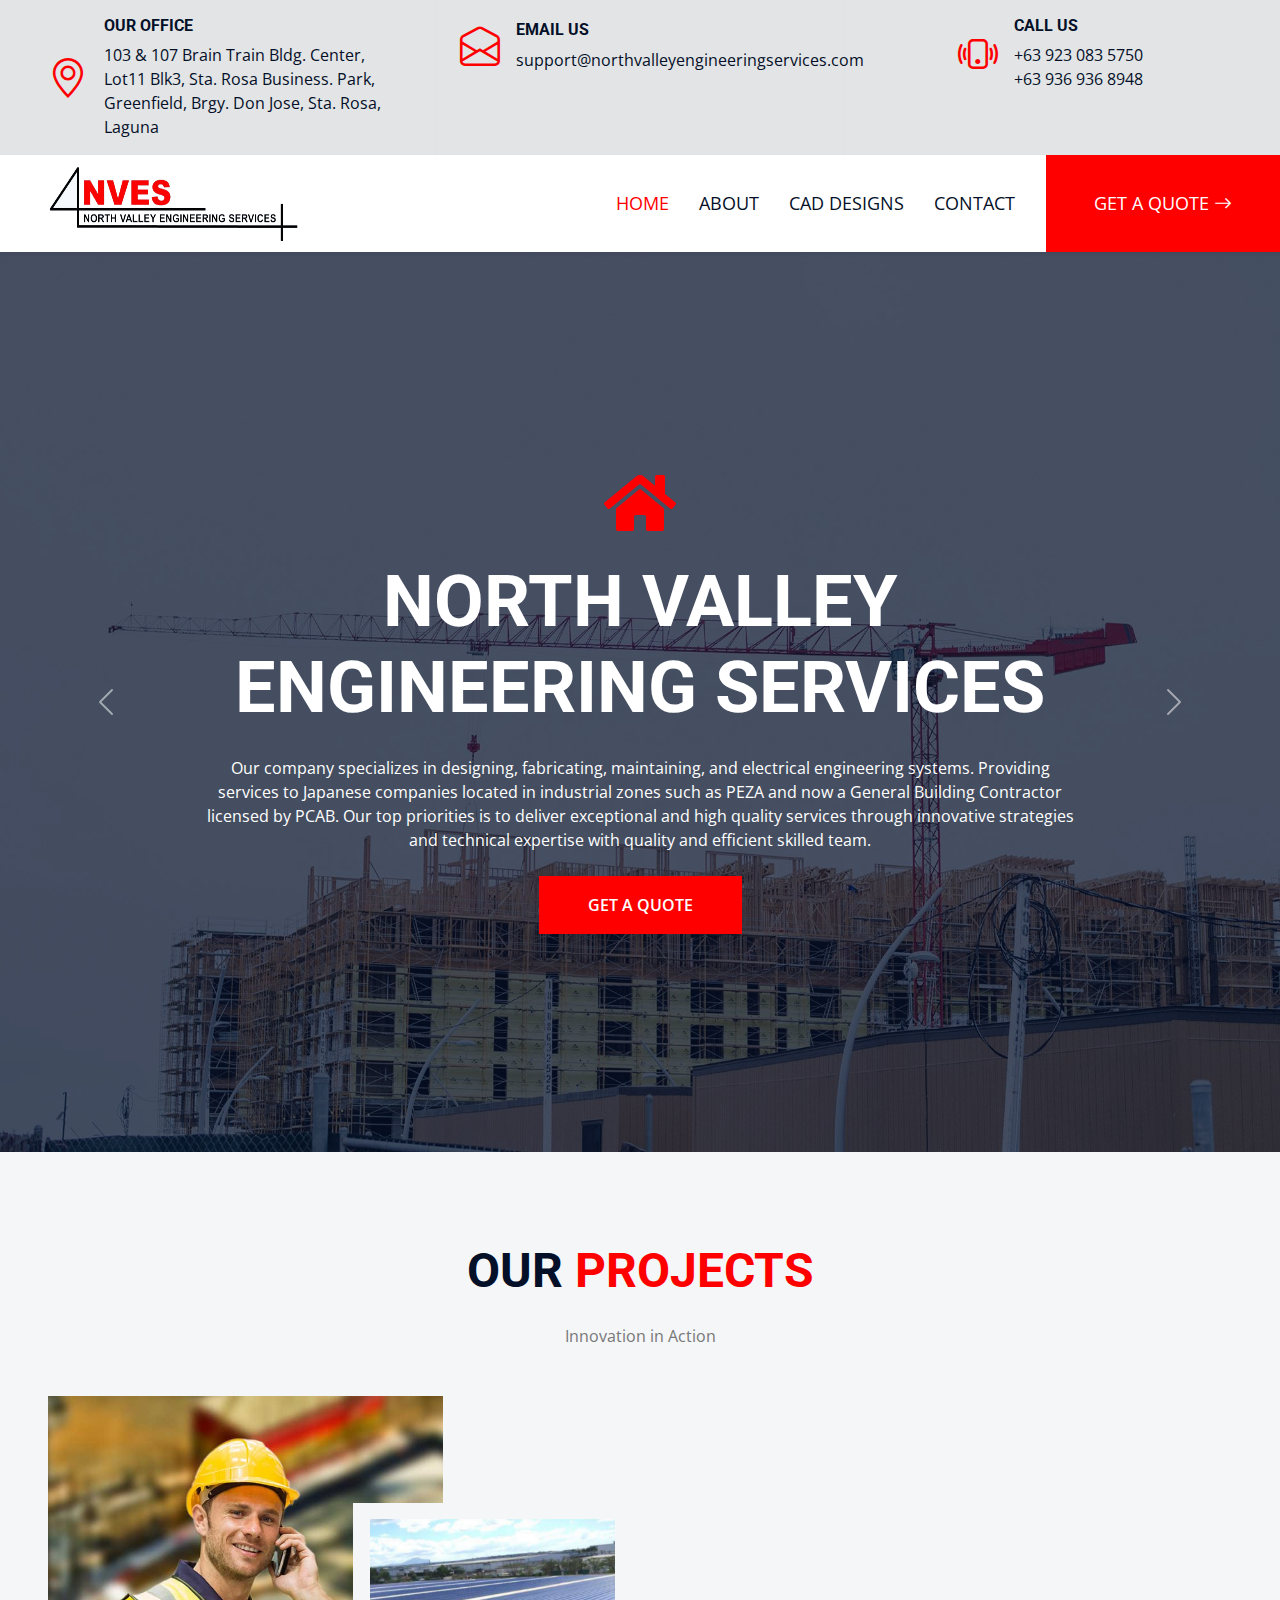
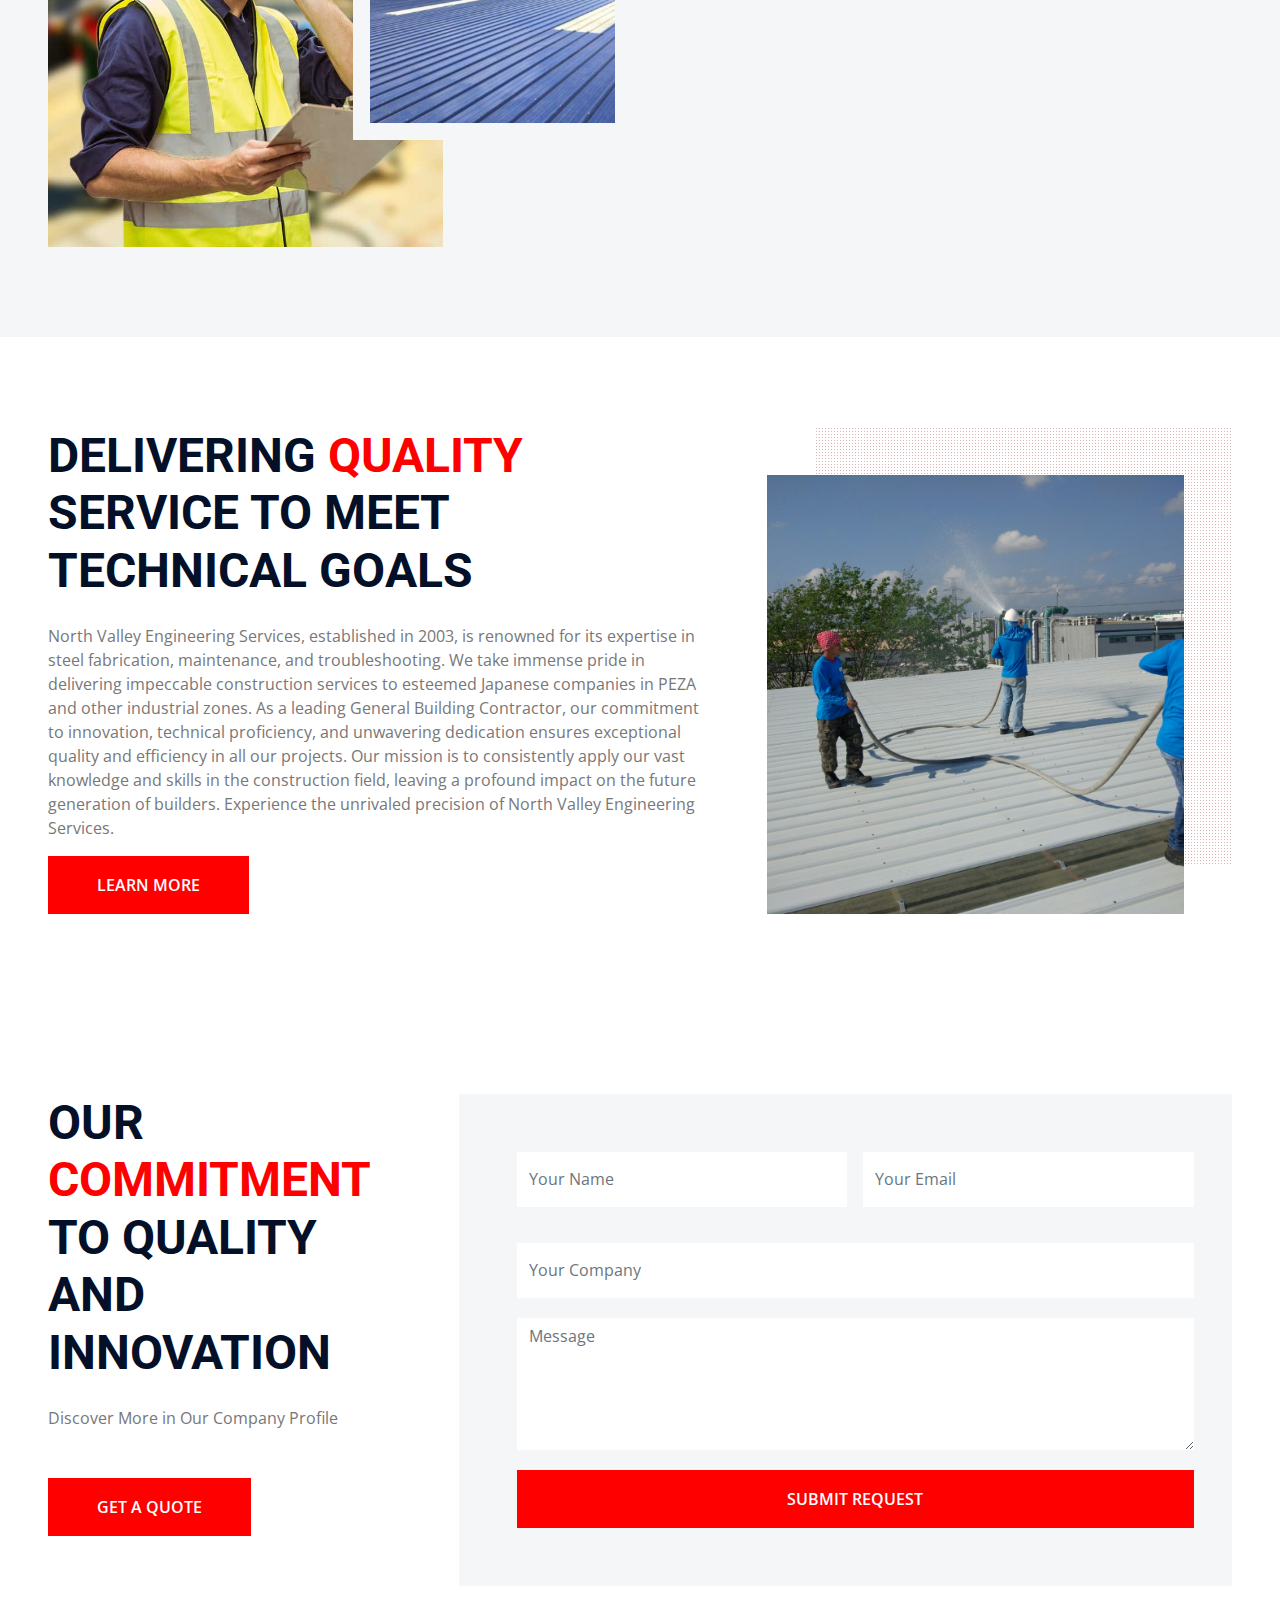
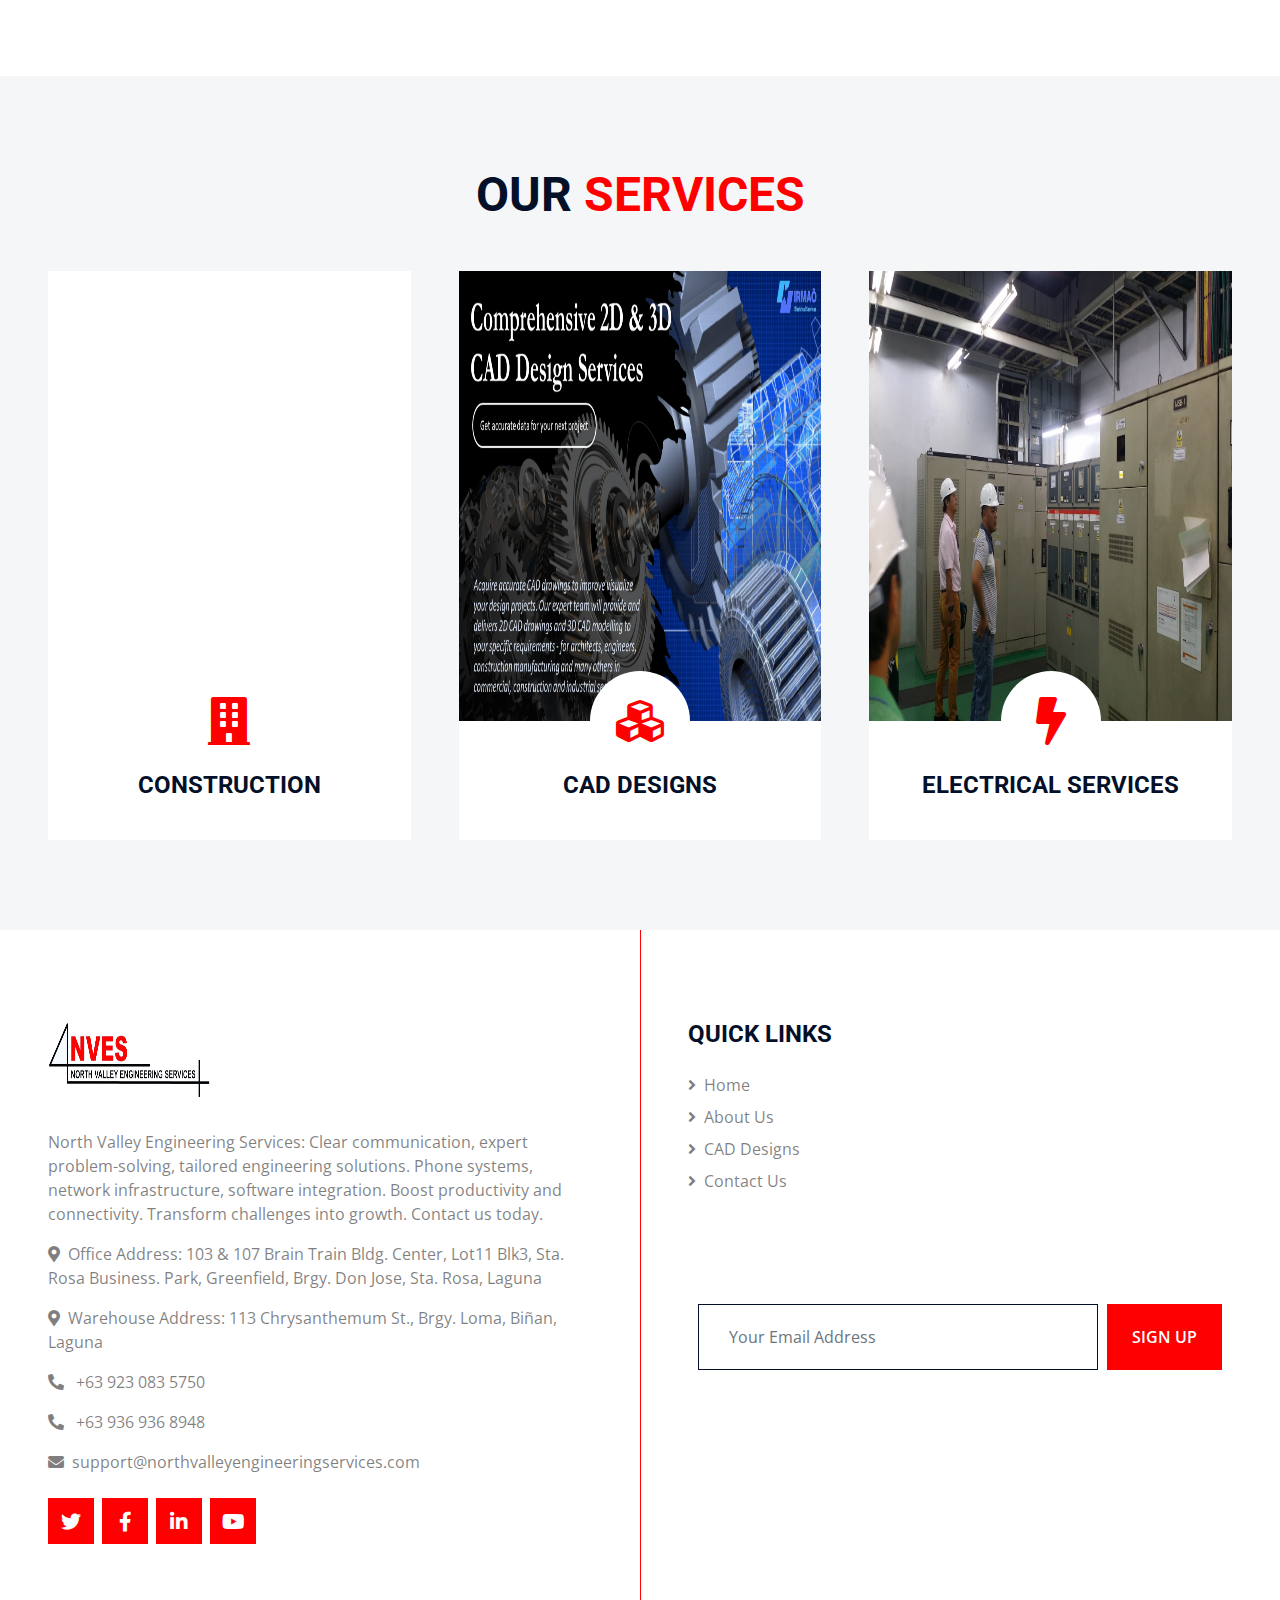
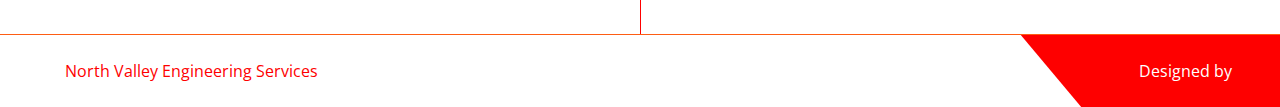
==== commit 03c1b275: "updated info" ====
--- a/index.html
+++ b/index.html
@@ -40,7 +40,7 @@
                     <i class="bi bi-geo-alt fs-1 text-primary me-3"></i>
                     <div class="text-start">
                         <h6 class="text-uppercase fw-bold">Our Office</h6>
-                        <span>Location, City, Country</span>
+                        <span>103 & 107 Brain Train Bldg. Center, Lot11 Blk3, Sta. Rosa Business. Park, Greenfield, Brgy. Don Jose, Sta. Rosa, Laguna</span>
                     </div>
                 </div>
             </div>
@@ -49,7 +49,7 @@
                     <i class="bi bi-envelope-open fs-1 text-primary me-3"></i>
                     <div class="text-start">
                         <h6 class="text-uppercase fw-bold">Email Us</h6>
-                        <span>info@example.com</span>
+                        <span>support@northvalleyengineeringservices.com</span>
                     </div>
                 </div>
             </div>
@@ -58,7 +58,9 @@
                     <i class="bi bi-phone-vibrate fs-1 text-primary me-3"></i>
                     <div class="text-start">
                         <h6 class="text-uppercase fw-bold">Call Us</h6>
-                        <span>+012 345 6789</span>
+                        <span>+63 923 083 5750</span> <br>
+                        <span>+63 936 936 8948</span>
+
                     </div>
                 </div>
             </div>
@@ -157,7 +159,7 @@
                     <div class="owl-carousel testimonial-carousel">
                         <div class="row gx-4 align-items-center">
                             <div class="col-xl-4 col-lg-5 col-md-5">
-                                <img class="img-fluid w-100 h-100 bg-light p-lg-3 mb-4 mb-md-0" src="img/project-1.jpg" alt="">
+                                <img class="img-fluid w-100 h-100 bg-light p-lg-3 mb-4 mb-md-0 img-projects" src="img/project-1.jpg" alt="">
                             </div>
                             <!-- <div class="col-xl-8 col-lg-7 col-md-7">
                                 <h4 class="text-uppercase mb-0">Client Name</h4>
@@ -343,7 +345,7 @@
                     </div>
                 </div>
             </div>
-            <div class="col-lg-4 col-md-6">
+            <!-- <div class="col-lg-4 col-md-6">
                 <div class="service-item bg-white rounded d-flex flex-column align-items-center text-center">
                     <img class="img-fluid service-height" src="img/cert.PNG" alt="">
                     <div class="service-icon bg-white">
@@ -354,11 +356,11 @@
                             Certificates and Awards
 
                             </h4>
-                        <!-- <p>Duo dolore et diam sed ipsum stet amet duo diam. Rebum amet ut amet sed erat sed sed amet magna elitr amet kasd diam duo</p> -->
-                        <!-- <a class="btn text-primary" href="">Read More <i class="bi bi-arrow-right"></i></a> -->
-                    </div>
-                </div>
-            </div>
+                        <p>Duo dolore et diam sed ipsum stet amet duo diam. Rebum amet ut amet sed erat sed sed amet magna elitr amet kasd diam duo</p> 
+                        <a class="btn text-primary" href="">Read More <i class="bi bi-arrow-right"></i></a>
+                    </div>
+                </div>
+            </div> -->
          
         </div>
     </div>
@@ -657,10 +659,19 @@
                 <a href="index.html" class="navbar-brand">
                     <h1 class="m-0 display-4 text-uppercase text-white"><img src="img/logo.png" alt=""></h1>
                 </a>
-                <p>North Valley Engineering Services: Clear communication, expert problem-solving, tailored engineering solutions. Phone systems, network infrastructure, software integration. Boost productivity and connectivity. Transform challenges into growth. Contact us today.</p>
-                <p><i class="fa fa-map-marker-alt me-2"></i>103 & 107 Brain Train Bldg. Center, Lot11 Blk3, Sta. Rosa Business. Park, Greenfield, Brgy. Don Jose, Sta. Rosa, Lagun</p>
-                <p><i class="fa fa-phone-alt me-2"></i>+012 345 67890</p>
-                <p><i class="fa fa-envelope me-2"></i>info@example.com</p>
+                <p>
+
+                    North Valley Engineering Services: Clear communication, expert problem-solving, tailored engineering solutions. Phone systems, network infrastructure, software integration. Boost productivity and connectivity. Transform challenges into growth. Contact us today.
+                    </p>
+                <p><i class="fa fa-map-marker-alt me-2"></i>Office Address:
+                    103 & 107 Brain Train Bldg. Center, Lot11 Blk3, Sta. Rosa Business. Park, Greenfield, Brgy. Don Jose, Sta. Rosa, Laguna</p>
+                <p><i class="fa fa-map-marker-alt me-2"></i>Warehouse Address:
+                    113 Chrysanthemum St., Brgy. Loma, Biñan, Laguna</p>
+
+                <p><i class="fa fa-phone-alt me-2"></i> +63 923 083 5750 </p>
+                <p><i class="fa fa-phone-alt me-2"></i>  +63 936 936 8948 </p>
+
+                <p><i class="fa fa-envelope me-2"></i>support@northvalleyengineeringservices.com</p>
                 <div class="d-flex justify-content-start mt-4">
                     <a class="btn btn-lg btn-primary btn-lg-square rounded-0 me-2" href="#"><i class="fab fa-twitter"></i></a>
                     <a class="btn btn-lg btn-primary btn-lg-square rounded-0 me-2"  href="#"><i class="fab fa-facebook-f"></i></a>
@@ -673,11 +684,10 @@
                     <div class="col-sm-6">
                         <h4 class="text-black text-uppercase mb-4">Quick Links</h4>
                         <div class="d-flex flex-column justify-content-start">
-                            <a class="text-black-50 mb-2" href="#"><i class="fa fa-angle-right me-2"></i>Home</a>
-                            <a class="text-black-50 mb-2" href="#"><i class="fa fa-angle-right me-2"></i>About Us</a>
-                            <a class="text-black-50 mb-2" href="#"><i class="fa fa-angle-right me-2"></i>Our Services</a>
-                            <a class="text-black-50 mb-2" href="#"><i class="fa fa-angle-right me-2"></i>Meet The Team</a>
-                            <a class="text-black-50" href="#"><i class="fa fa-angle-right me-2"></i>Contact Us</a>
+                            <a class="text-black-50 mb-2" href="index.html"><i class="fa fa-angle-right me-2"></i>Home</a>
+                            <a class="text-black-50 mb-2" href="about.html"><i class="fa fa-angle-right me-2"></i>About Us</a>
+                            <a class="text-black-50 mb-2" href="cad.html"><i class="fa fa-angle-right me-2"></i>CAD Designs</a>
+                            <a class="text-black-50" href="contact.html"><i class="fa fa-angle-right me-2"></i>Contact Us</a>
                         </div>
                     </div>
                     <!-- <div class="col-sm-6">
--- a/css/style.css
+++ b/css/style.css
@@ -300,4 +300,4 @@
 
 .service-height {
     height: 450px;
-}+}
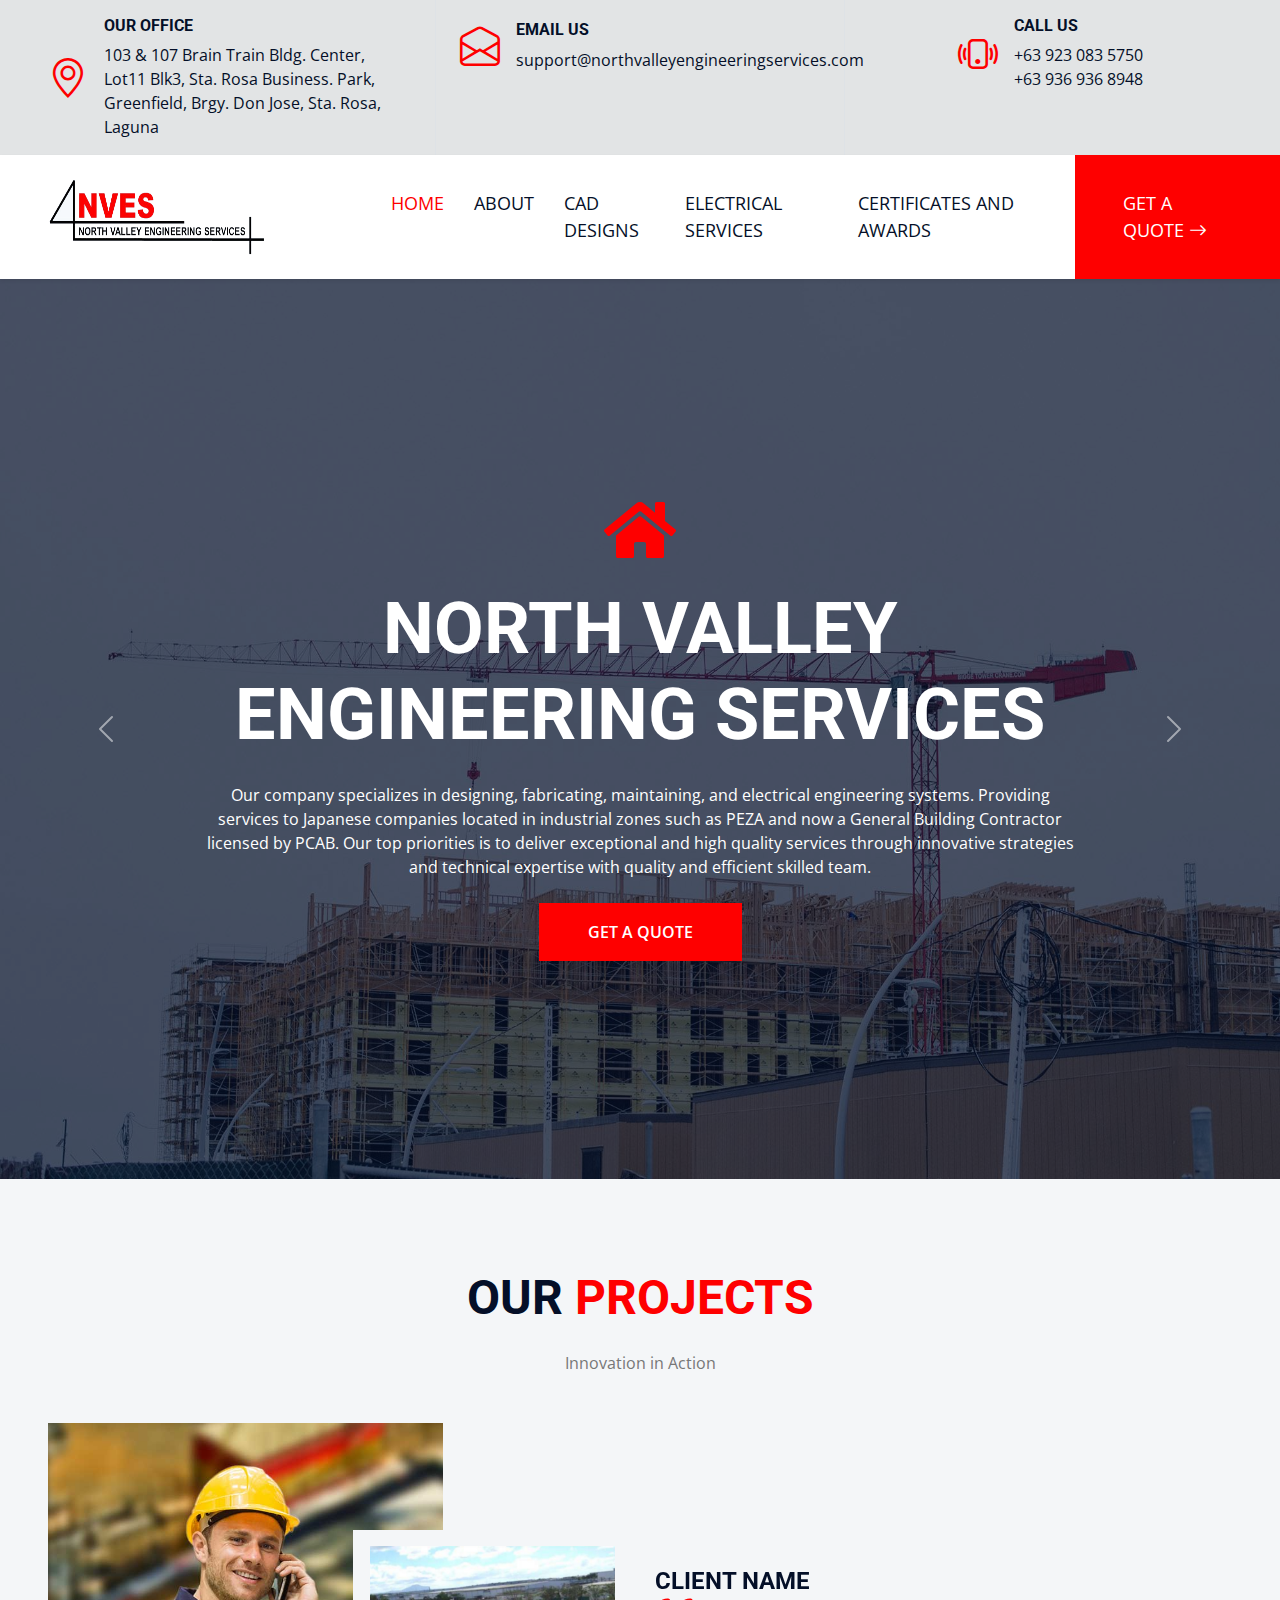
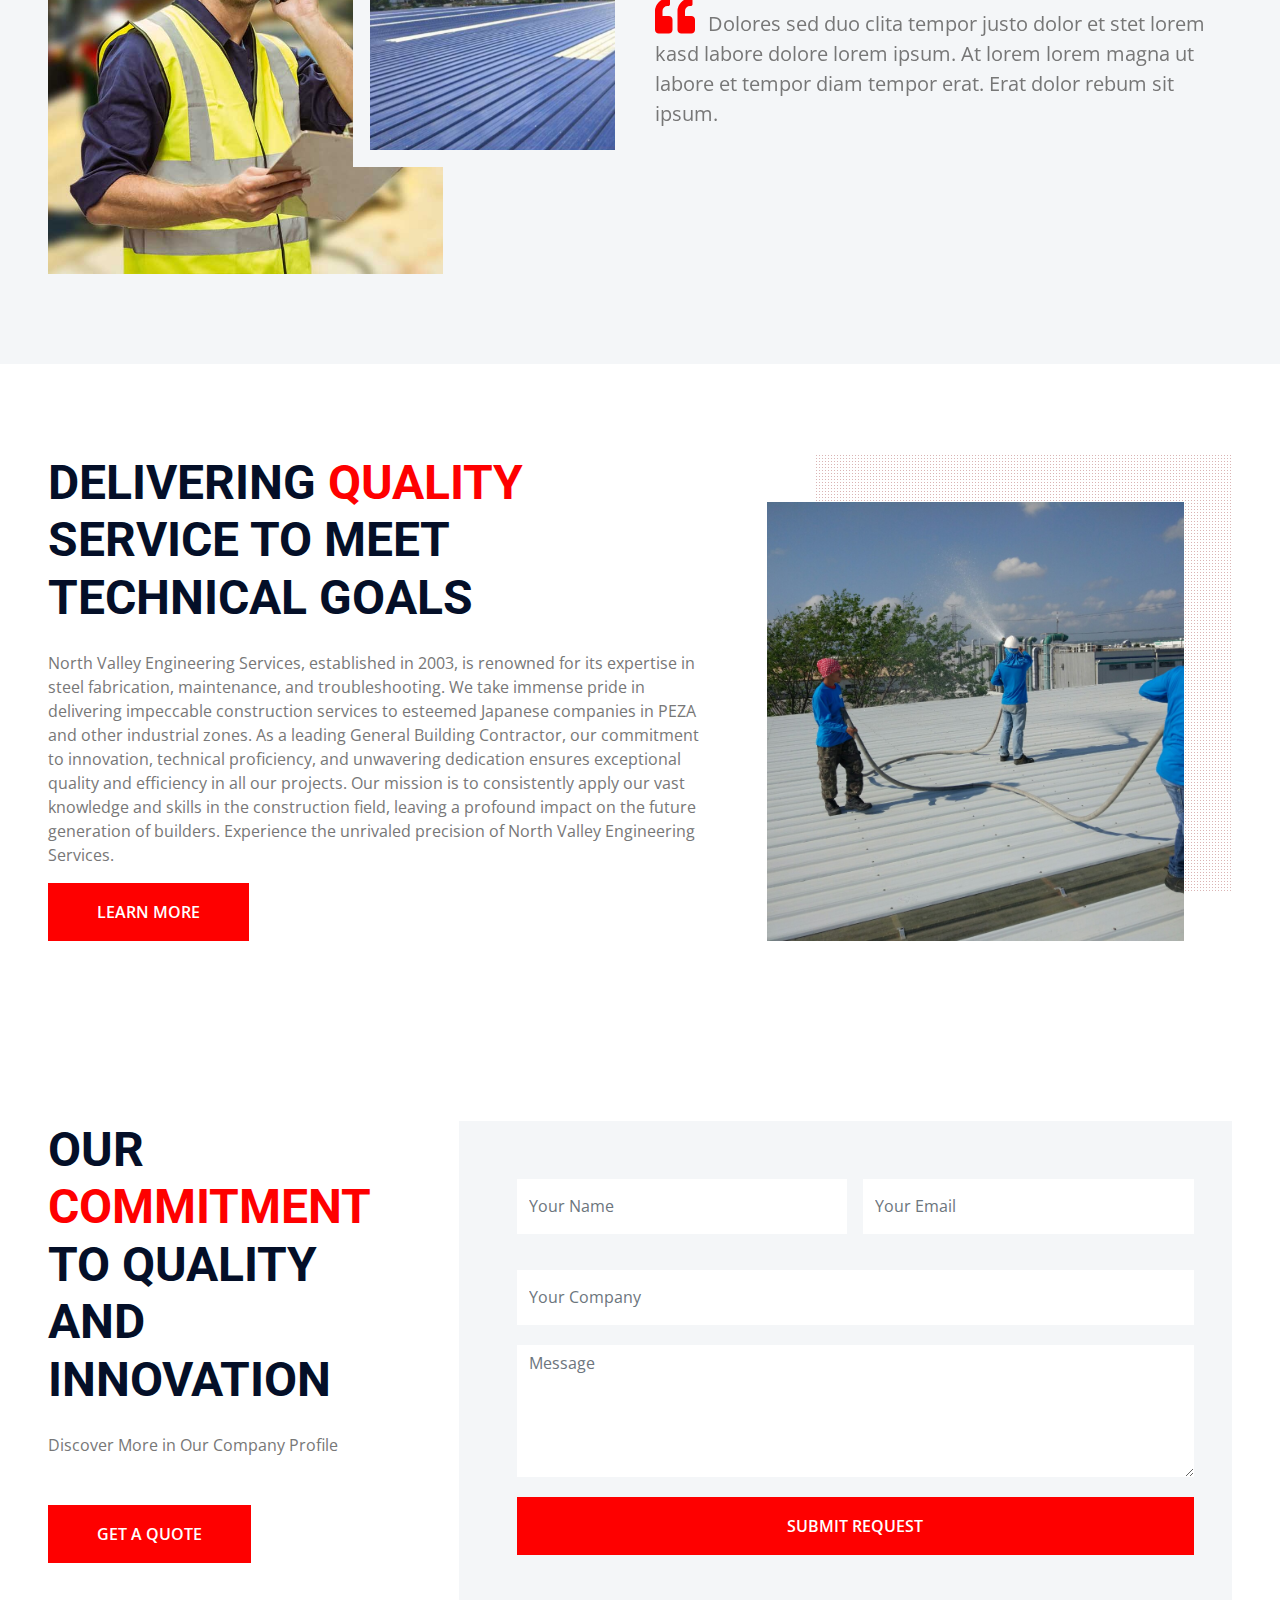
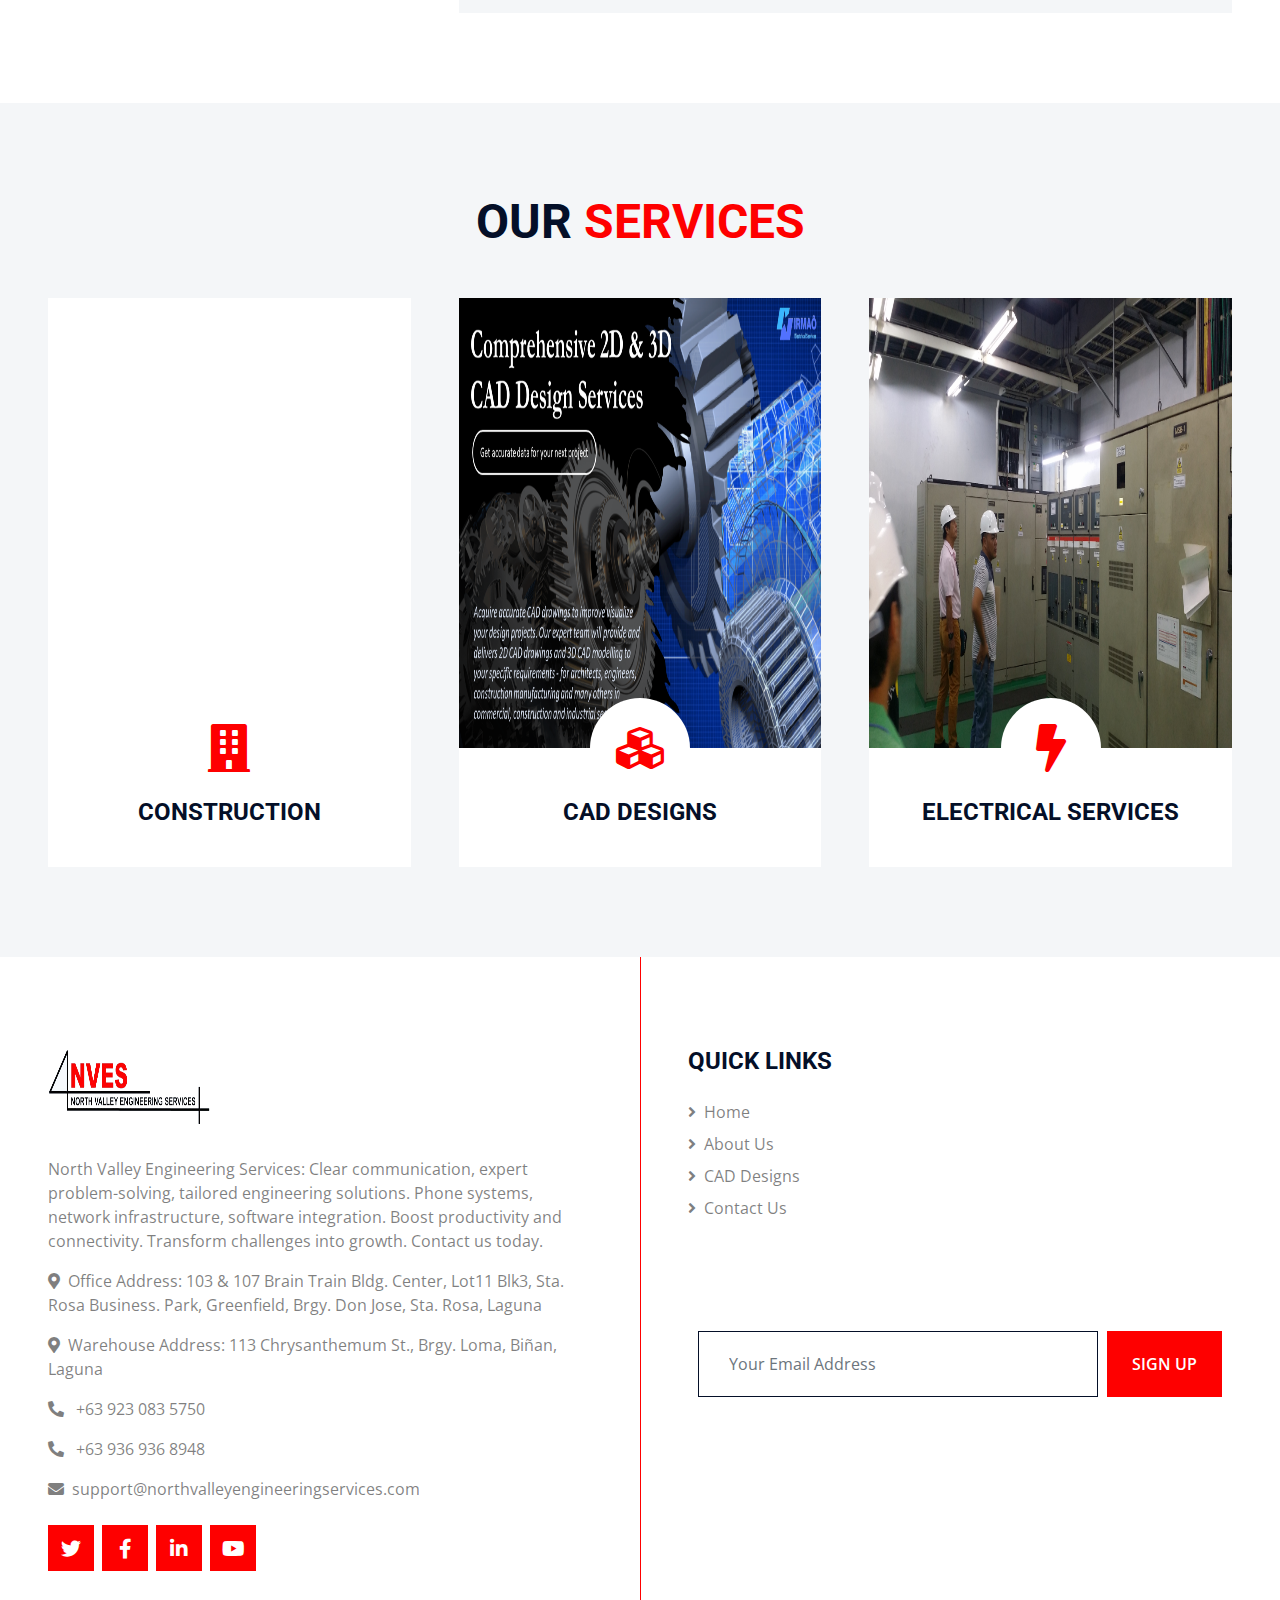
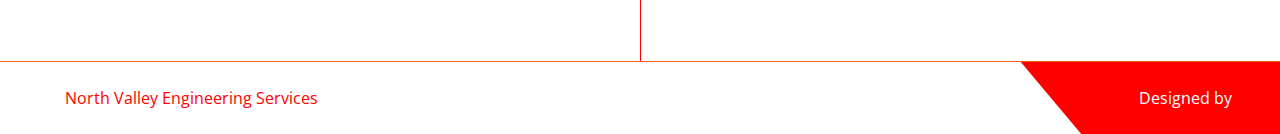
==== commit 26d1fcc3: "updated navbar" ====
--- a/index.html
+++ b/index.html
@@ -83,6 +83,9 @@
                     <a href="index.html" class="nav-item nav-link active">Home</a>
                     <a href="about.html" class="nav-item nav-link">About</a>
                     <a href="cad.html" class="nav-item nav-link">CAD Designs</a>
+                    <a href="cad.html" class="nav-item nav-link">Electrical Services</a>
+                    <a href="cad.html" class="nav-item nav-link">Certificates and Awards</a>
+
                     <!-- <div class="nav-item dropdown">
                         <a href="#" class="nav-link dropdown-toggle" data-bs-toggle="dropdown">Others</a>
                         <div class="dropdown-menu m-0">
@@ -93,8 +96,8 @@
                             <a href="detail.html" class="dropdown-item">Blog Detail</a>
                         </div>
                     </div> -->
-                    <a href="contact.html" class="nav-item nav-link">Contact</a>
-                    <a href="" class="nav-item nav-link bg-primary text-white px-5 ms-3 d-none d-lg-block">Get A Quote <i class="bi bi-arrow-right"></i></a>
+                    <!-- <a href="contact.html" class="nav-item nav-link">Contact</a> -->
+                    <a href="contact.html" class="nav-item nav-link bg-primary text-white px-5 ms-3 d-none d-lg-block">Get A Quote <i class="bi bi-arrow-right"></i></a>
                 </div>
             </div>
         </nav>
@@ -161,14 +164,13 @@
                             <div class="col-xl-4 col-lg-5 col-md-5">
                                 <img class="img-fluid w-100 h-100 bg-light p-lg-3 mb-4 mb-md-0 img-projects" src="img/project-1.jpg" alt="">
                             </div>
-                            <!-- <div class="col-xl-8 col-lg-7 col-md-7">
+                            <div class="col-xl-8 col-lg-7 col-md-7">
                                 <h4 class="text-uppercase mb-0">Client Name</h4>
-                                <p>Profession</p>
                                 <p class="fs-5 mb-0"><i class="fa fa-2x fa-quote-left text-primary me-2"></i> Dolores sed duo
                                     clita tempor justo dolor et stet lorem kasd labore dolore lorem ipsum. At lorem
                                     lorem magna ut labore et tempor diam tempor erat. Erat dolor rebum sit
                                     ipsum.</p>
-                            </div> -->
+                            </div>
                         </div>
                         <div class="row gx-4 align-items-center">
                             <div class="col-xl-4 col-lg-5 col-md-5">
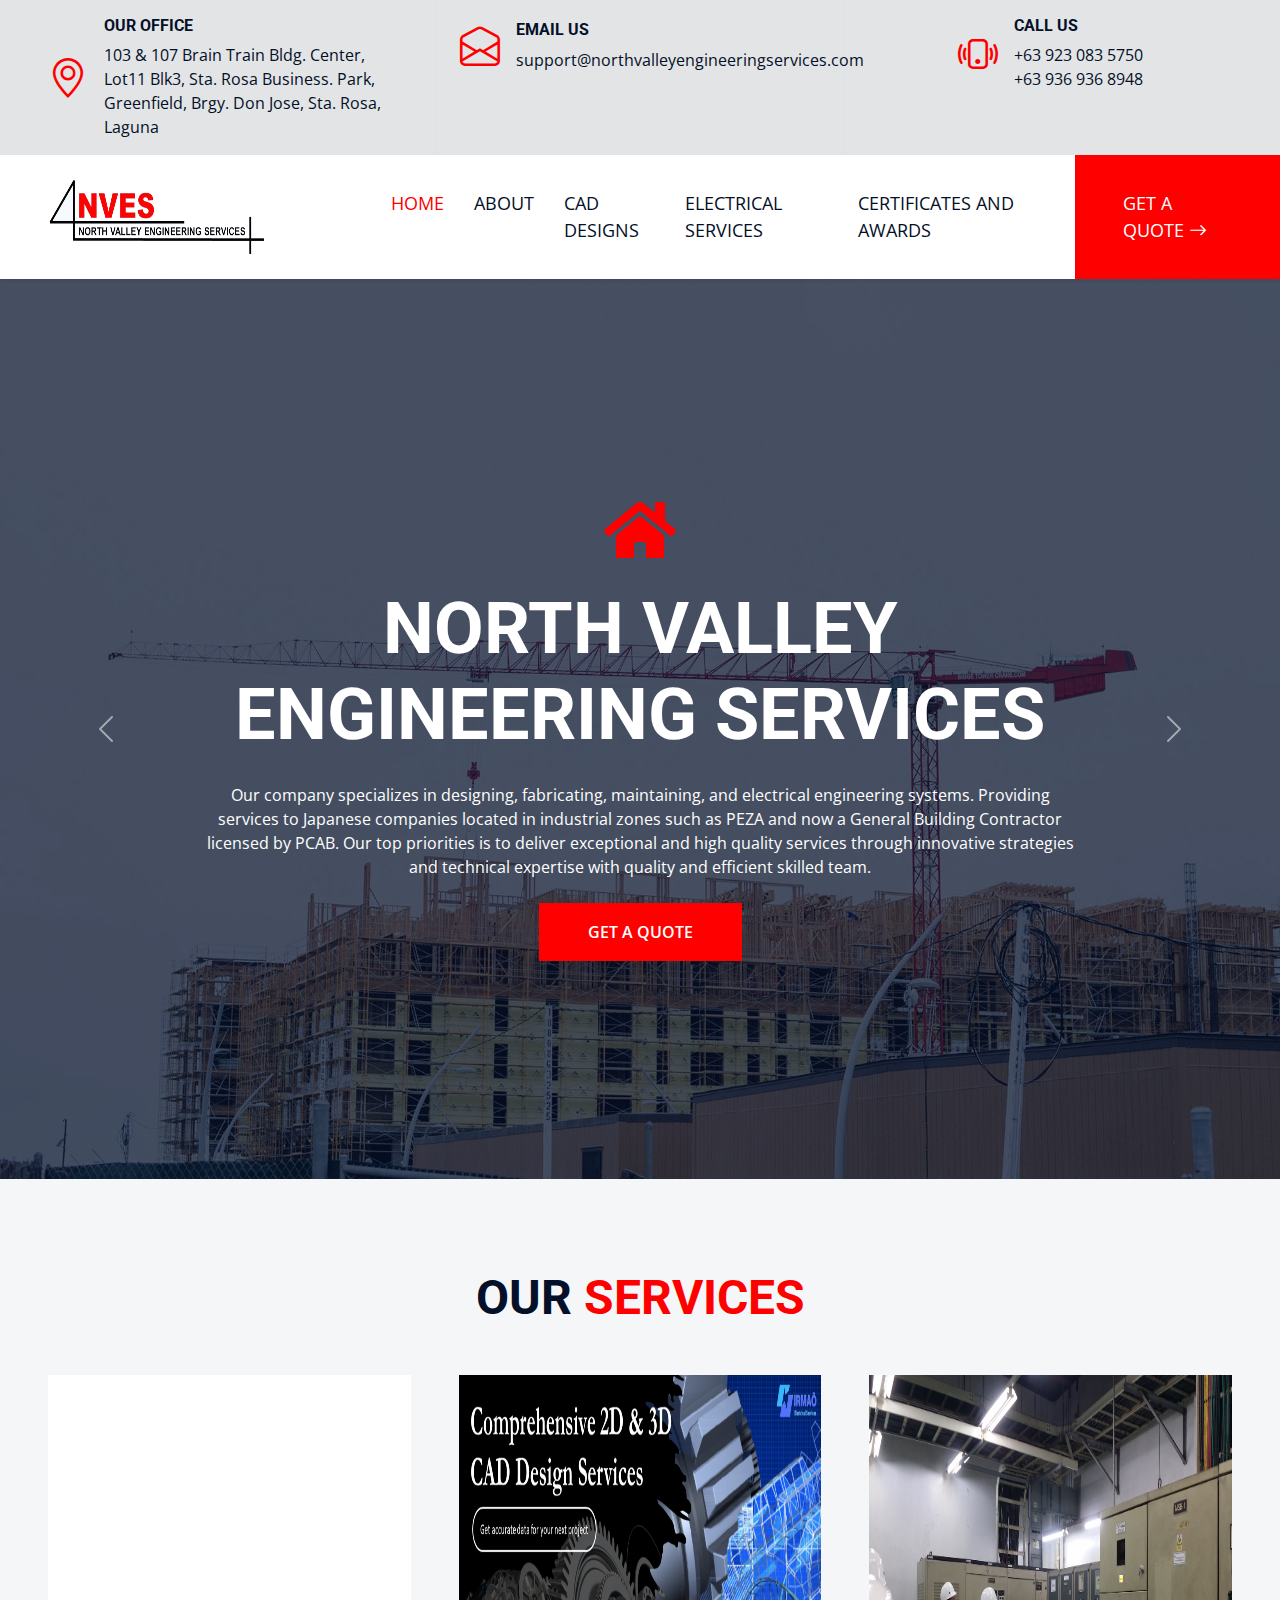
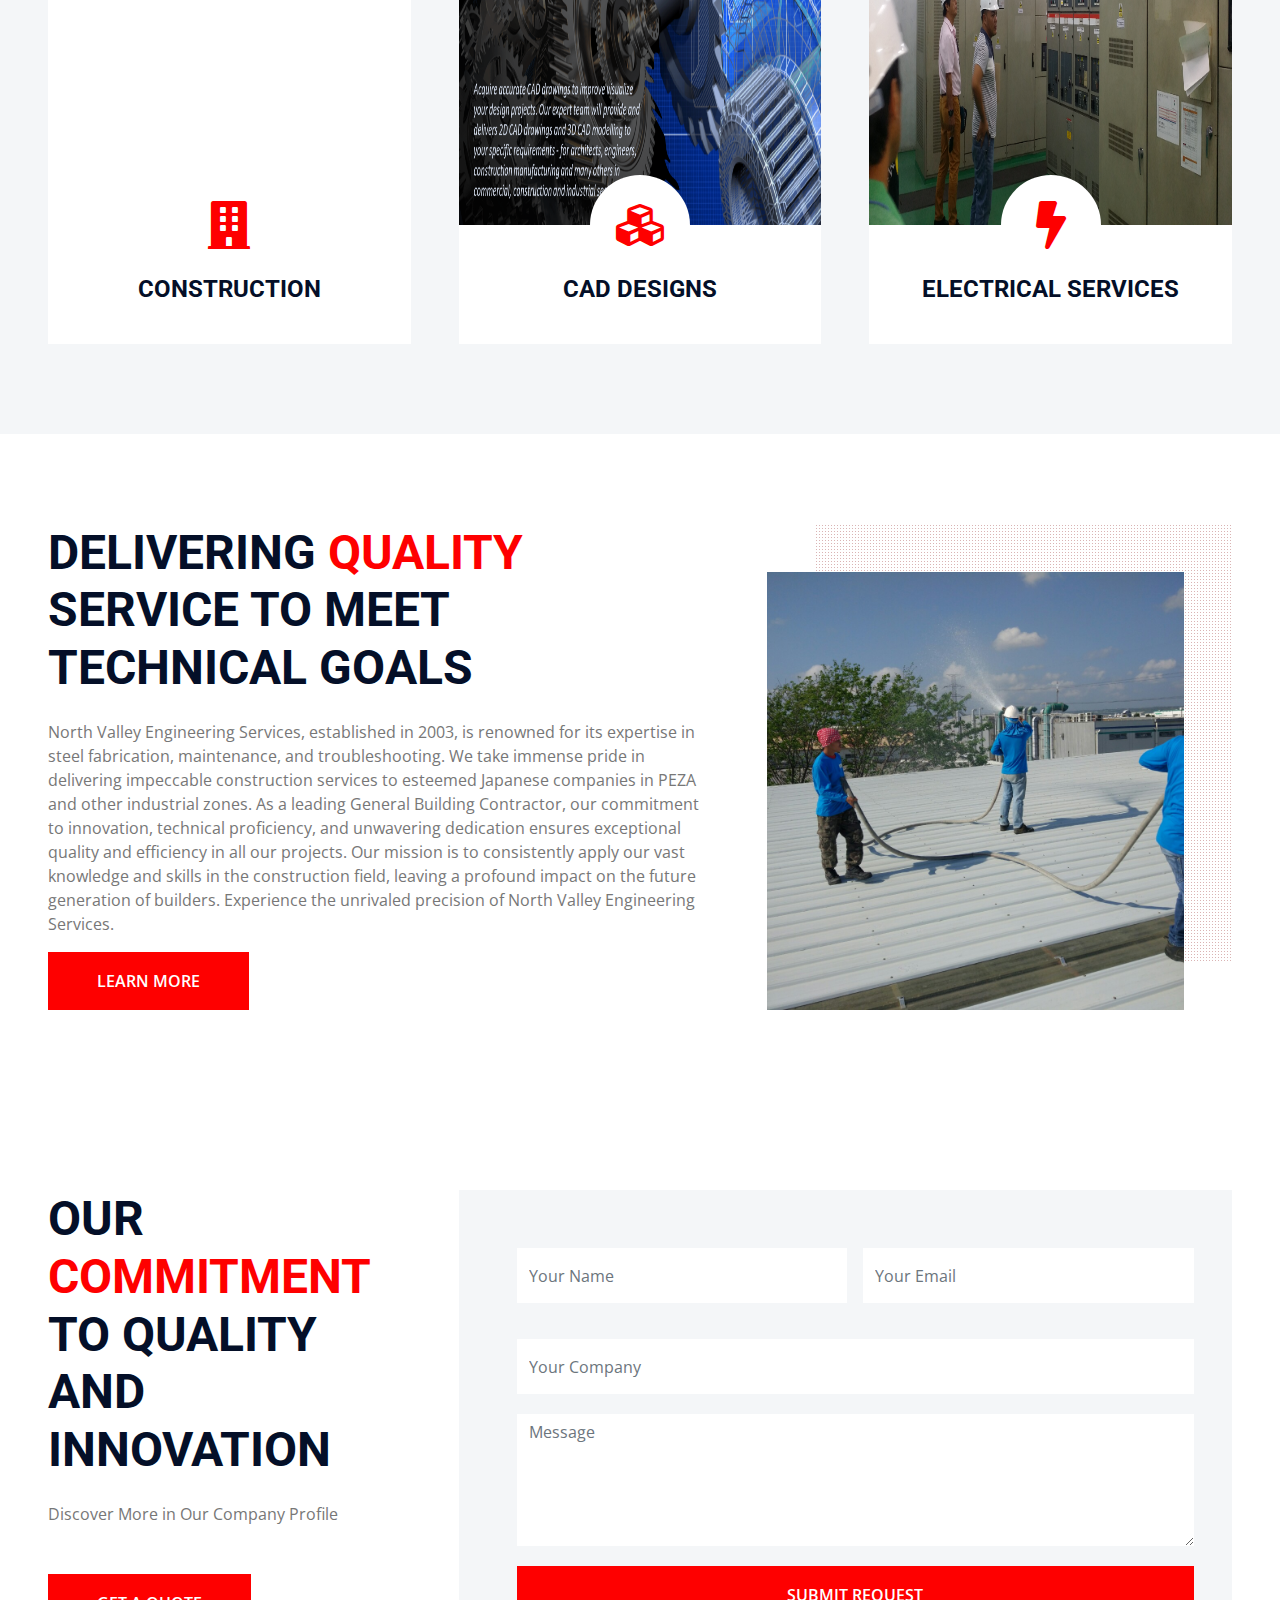
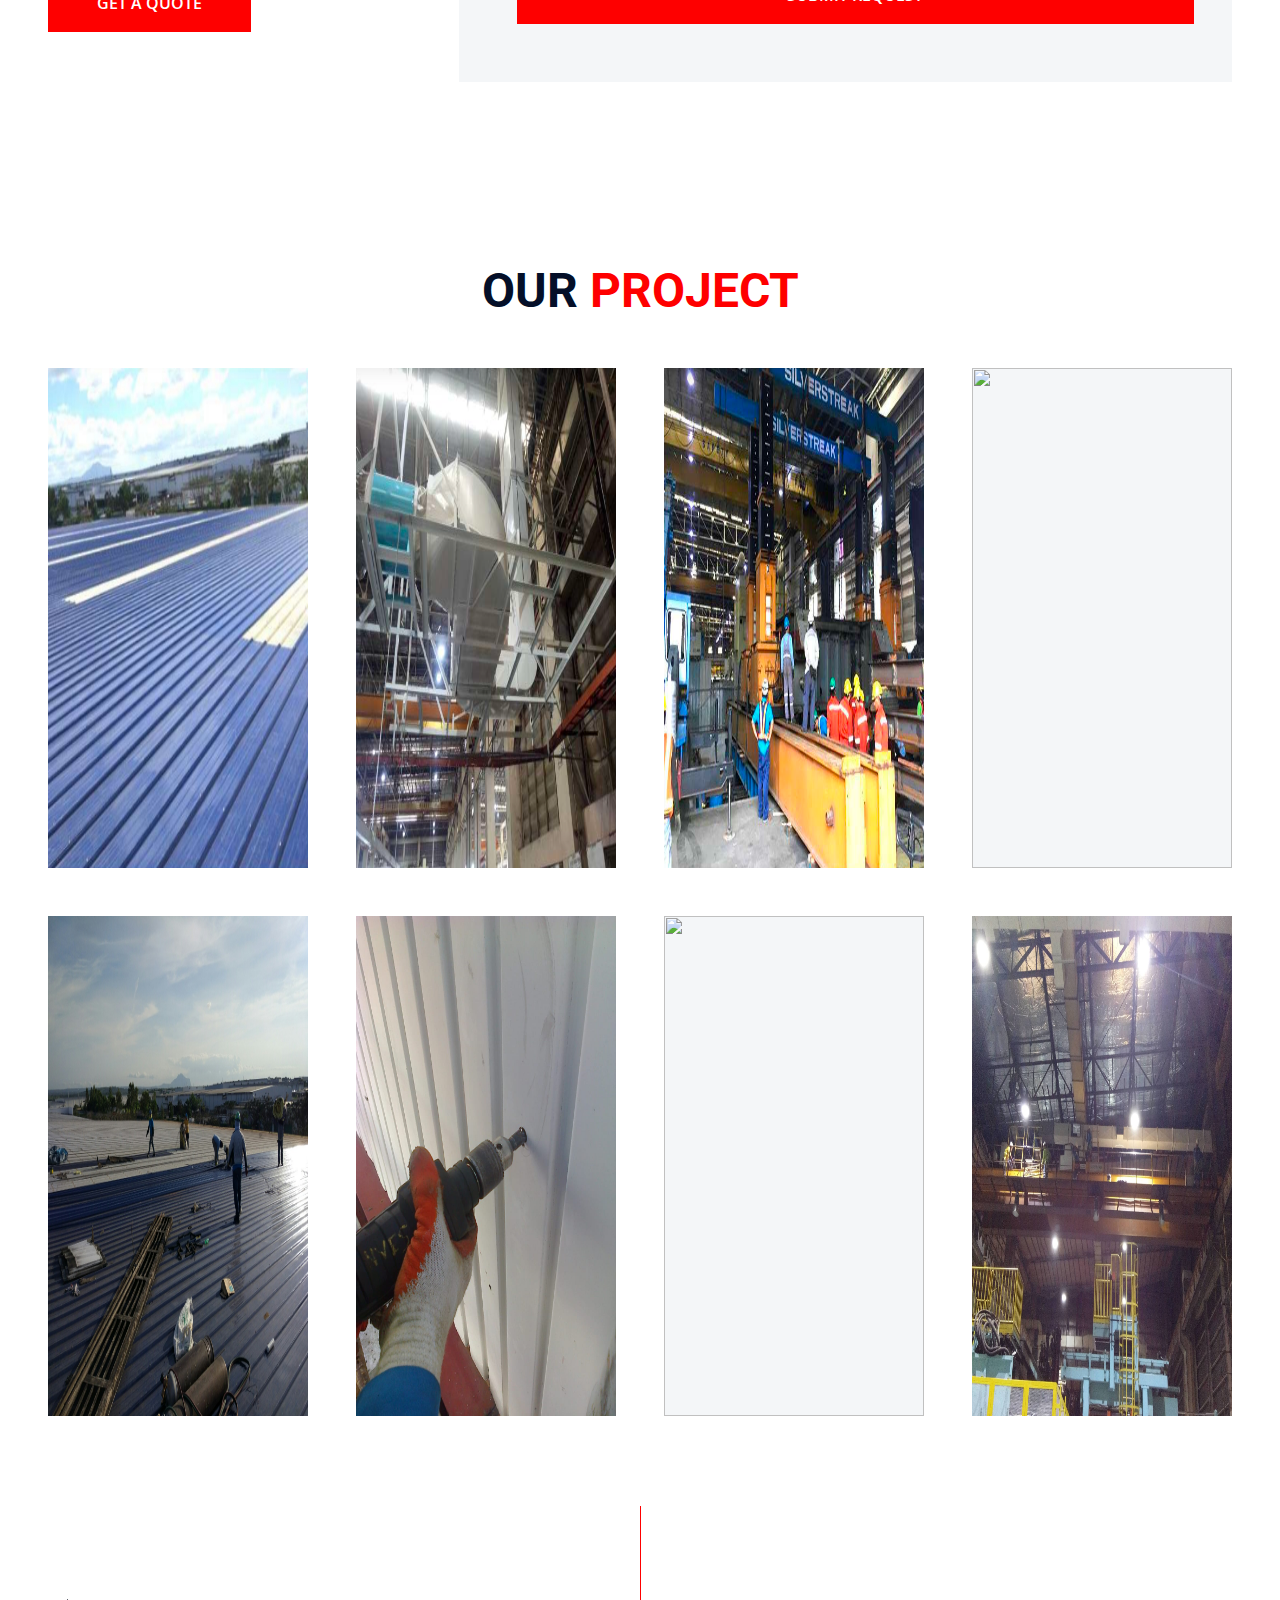
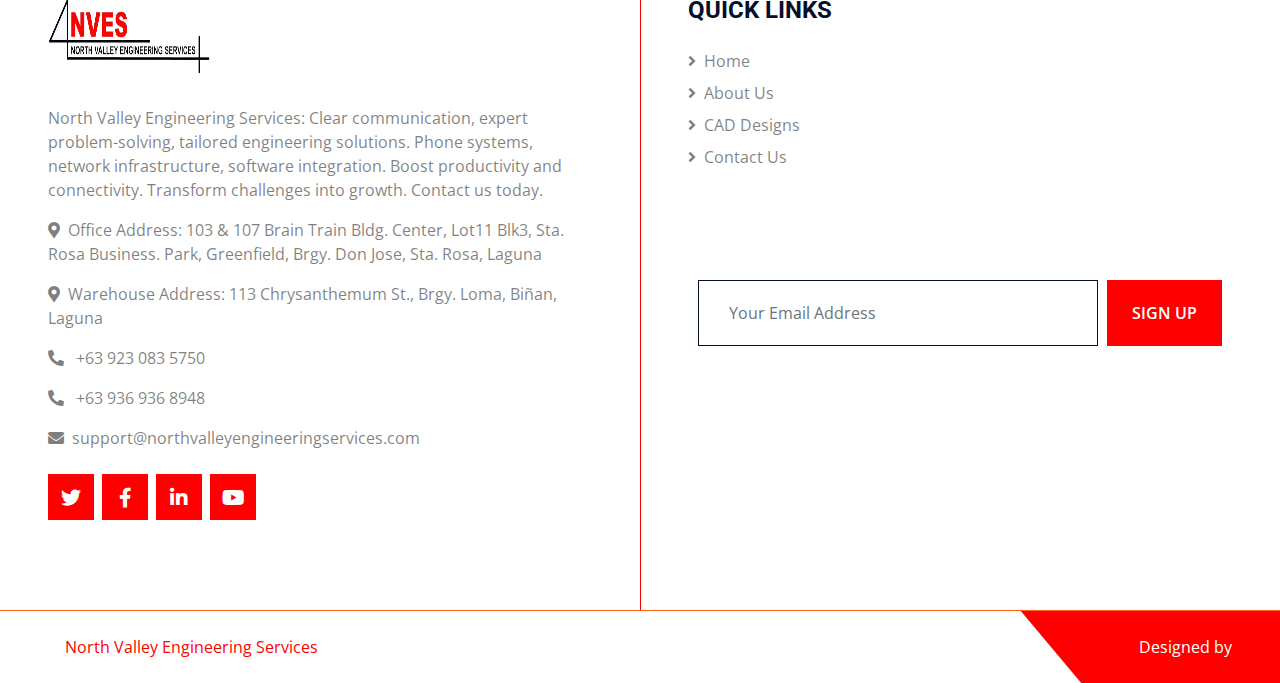
==== commit 41f24927: "add image" ====
--- a/index.html
+++ b/index.html
@@ -83,8 +83,8 @@
                     <a href="index.html" class="nav-item nav-link active">Home</a>
                     <a href="about.html" class="nav-item nav-link">About</a>
                     <a href="cad.html" class="nav-item nav-link">CAD Designs</a>
-                    <a href="cad.html" class="nav-item nav-link">Electrical Services</a>
-                    <a href="cad.html" class="nav-item nav-link">Certificates and Awards</a>
+                    <a href="electric-services.html" class="nav-item nav-link">Electrical Services</a>
+                    <a href="awards-certificates.html" class="nav-item nav-link">Certificates and Awards</a>
 
                     <!-- <div class="nav-item dropdown">
                         <a href="#" class="nav-link dropdown-toggle" data-bs-toggle="dropdown">Others</a>
@@ -144,7 +144,82 @@
         </div>
     </div>
     <!-- Carousel End -->
-    <!-- Our Projects-->
+
+       <!-- Services Start -->
+       <div class="container-fluid bg-light py-6 px-5">
+        <div class="text-center mx-auto mb-5" style="max-width: 600px;">
+            <h1 class="display-5 text-uppercase mb-4">Our <span class="text-primary">Services</span></h1>
+        </div>
+        <div class="row g-5">
+            <div class="col-lg-4 col-md-6">
+                <div class="service-item bg-white d-flex flex-column align-items-center text-center">
+                    <img class="img-fluid service-height" src="img/service-1(1).png" alt="">
+                    <div class="service-icon bg-white">
+                        <i class="fa fa-3x fa-building text-primary"></i>
+                    </div>
+                    <div class="px-4 pb-4">
+                        <h4 class="text-uppercase mb-3">
+                            Construction
+                            </h4>
+                        <!-- <p>Duo dolore et diam sed ipsum stet amet duo diam. Rebum amet ut amet sed erat sed sed amet magna elitr amet kasd diam duo</p> -->
+                        <!-- <a class="btn text-primary" href="">Read More <i class="bi bi-arrow-right"></i></a> -->
+                    </div>
+                </div>
+            </div>
+            <div class="col-lg-4 col-md-6">
+                <div class="service-item bg-white rounded d-flex flex-column align-items-center text-center">
+                    <img class="img-fluid service-height" src="img/cad.png" alt="">
+                    <div class="service-icon bg-white">
+                        <i class="fa fa-3x fa-cubes text-primary"></i>
+                    </div>
+                    <i class=""></i>
+                 
+                    <div class="px-4 pb-4">
+                        <h4 class="text-uppercase mb-3">
+                            CAD Designs
+                            </h4>
+                        <!-- <p>Duo dolore et diam sed ipsum stet amet duo diam. Rebum amet ut amet sed erat sed sed amet magna elitr amet kasd diam duo</p> -->
+                        <!-- <a class="btn text-primary" href="">Read More <i class="bi bi-arrow-right"></i></a> -->
+                    </div>
+                </div>
+            </div>
+            <div class="col-lg-4 col-md-6">
+                <div class="service-item bg-white rounded d-flex flex-column align-items-center text-center">
+                    <img class="img-fluid service-height" src="img/service-3.jpg" alt="">
+                    <div class="service-icon bg-white">
+                        <i class="fa fa-3x  fa-bolt text-primary"></i>
+                    </div>
+                    <div class="px-4 pb-4">
+                        <h4 class="text-uppercase mb-3">
+                            Electrical Services
+                            </h4>
+                        <!-- <p>Duo dolore et diam sed ipsum stet amet duo diam. Rebum amet ut amet sed erat sed sed amet magna elitr amet kasd diam duo</p> -->
+                        <!-- <a class="btn text-primary" href="">Read More <i class="bi bi-arrow-right"></i></a> -->
+                    </div>
+                </div>
+            </div>
+            <!-- <div class="col-lg-4 col-md-6">
+                <div class="service-item bg-white rounded d-flex flex-column align-items-center text-center">
+                    <img class="img-fluid service-height" src="img/cert.PNG" alt="">
+                    <div class="service-icon bg-white">
+                        <i class="fa fa-3x  fa-award text-primary"></i>
+                    </div>
+                    <div class="px-4 pb-4">
+                        <h4 class="text-uppercase mb-3">
+                            Certificates and Awards
+
+                            </h4>
+                        <p>Duo dolore et diam sed ipsum stet amet duo diam. Rebum amet ut amet sed erat sed sed amet magna elitr amet kasd diam duo</p> 
+                        <a class="btn text-primary" href="">Read More <i class="bi bi-arrow-right"></i></a>
+                    </div>
+                </div>
+            </div> -->
+         
+        </div>
+    </div>
+    <!-- Services End -->
+
+     <!-- Our Projects
     <div class="container-fluid bg-light py-6 px-5  align-items-center">
         <div class="text-center mx-auto mb-5" style="max-width: 600px;">
             <h1 class="display-5 text-uppercase mb-4">Our<span class="text-primary"> Projects</span></h1>
@@ -162,11 +237,11 @@
                     <div class="owl-carousel testimonial-carousel">
                         <div class="row gx-4 align-items-center">
                             <div class="col-xl-4 col-lg-5 col-md-5">
-                                <img class="img-fluid w-100 h-100 bg-light p-lg-3 mb-4 mb-md-0 img-projects" src="img/project-1.jpg" alt="">
+                                <img class="img-fluid w-100 h-100 bg-light p-lg-3 mb-4 mb-md-0 img-projects" src="img/project-1.png" alt="">
                             </div>
                             <div class="col-xl-8 col-lg-7 col-md-7">
-                                <h4 class="text-uppercase mb-0">Client Name</h4>
-                                <p class="fs-5 mb-0"><i class="fa fa-2x fa-quote-left text-primary me-2"></i> Dolores sed duo
+                                <h4 class="text-uppercase mb-0">Lorem</h4>
+                                <p class="fs-5 mb-0">Dolores sed duo
                                     clita tempor justo dolor et stet lorem kasd labore dolore lorem ipsum. At lorem
                                     lorem magna ut labore et tempor diam tempor erat. Erat dolor rebum sit
                                     ipsum.</p>
@@ -174,65 +249,61 @@
                         </div>
                         <div class="row gx-4 align-items-center">
                             <div class="col-xl-4 col-lg-5 col-md-5">
-                                <img class="img-fluid w-100 h-100 bg-light p-lg-3 mb-4 mb-md-0" src="img/project-2.jpg" alt="">
-                            </div>
-                            <!-- <div class="col-xl-8 col-lg-7 col-md-7">
-                                <h4 class="text-uppercase mb-0">Client Name</h4>
-                                <p>Profession</p>
-                                <p class="fs-5 mb-0"><i class="fa fa-2x fa-quote-left text-primary me-2"></i> Dolores sed duo
+                                <img class="img-fluid w-100 h-100 bg-light p-lg-3 mb-4 mb-md-0" src="img/project-2.png" alt="">
+                            </div>
+                            <div class="col-xl-8 col-lg-7 col-md-7">
+                                <h4 class="text-uppercase mb-0">Lorem</h4>
+                                <p class="fs-5 mb-0"> Dolores sed duo
                                     clita tempor justo dolor et stet lorem kasd labore dolore lorem ipsum. At lorem
                                     lorem magna ut labore et tempor diam tempor erat. Erat dolor rebum sit
                                     ipsum.</p>
-                            </div> -->
+                            </div>
                         </div>
 
                         <div class="row gx-4 align-items-center">
                             <div class="col-xl-4 col-lg-5 col-md-5">
-                                <img class="img-fluid w-100 h-100 bg-light p-lg-3 mb-4 mb-md-0" src="img/project-3.jpg" alt="">
-                            </div>
-                            <!-- <div class="col-xl-8 col-lg-7 col-md-7">
-                                <h4 class="text-uppercase mb-0">Client Name</h4>
-                                <p>Profession</p>
-                                <p class="fs-5 mb-0"><i class="fa fa-2x fa-quote-left text-primary me-2"></i> Dolores sed duo
+                                <img class="img-fluid w-100 h-100 bg-light p-lg-3 mb-4 mb-md-0" src="img/project-3.png" alt="">
+                            </div>
+                            <div class="col-xl-8 col-lg-7 col-md-7">
+                                <h4 class="text-uppercase mb-0">Lorem</h4>
+                                <p class="fs-5 mb-0">Dolores sed duo
                                     clita tempor justo dolor et stet lorem kasd labore dolore lorem ipsum. At lorem
                                     lorem magna ut labore et tempor diam tempor erat. Erat dolor rebum sit
                                     ipsum.</p>
-                            </div> -->
+                            </div>
                         </div>
 
                         <div class="row gx-4 align-items-center">
                             <div class="col-xl-4 col-lg-5 col-md-5">
-                                <img class="img-fluid w-100 h-100 bg-light p-lg-3 mb-4 mb-md-0" src="img/project-4.jpg" alt="">
-                            </div>
-                            <!-- <div class="col-xl-8 col-lg-7 col-md-7">
-                                <h4 class="text-uppercase mb-0">Client Name</h4>
-                                <p>Profession</p>
-                                <p class="fs-5 mb-0"><i class="fa fa-2x fa-quote-left text-primary me-2"></i> Dolores sed duo
+                                <img class="img-fluid w-100 h-100 bg-light p-lg-3 mb-4 mb-md-0" src="img/project-4.png" alt="">
+                            </div>
+                            <div class="col-xl-8 col-lg-7 col-md-7">
+                                <h4 class="text-uppercase mb-0">Lorem</h4>
+                                <p class="fs-5 mb-0">Dolores sed duo
                                     clita tempor justo dolor et stet lorem kasd labore dolore lorem ipsum. At lorem
                                     lorem magna ut labore et tempor diam tempor erat. Erat dolor rebum sit
                                     ipsum.</p>
-                            </div> -->
+                            </div>
                         </div>
 
                         <div class="row gx-4 align-items-center">
                             <div class="col-xl-4 col-lg-5 col-md-5">
                                 <img class="img-fluid w-100 h-100 bg-light p-lg-3 mb-4 mb-md-0" src="img/project-5.jpg" alt="">
                             </div>
-                            <!-- <div class="col-xl-8 col-lg-7 col-md-7">
-                                <h4 class="text-uppercase mb-0">Client Name</h4>
-                                <p>Profession</p>
-                                <p class="fs-5 mb-0"><i class="fa fa-2x fa-quote-left text-primary me-2"></i> Dolores sed duo
+                            <div class="col-xl-8 col-lg-7 col-md-7">
+                                <h4 class="text-uppercase mb-0">Lorem</h4>
+                                <p class="fs-5 mb-0">< Dolores sed duo
                                     clita tempor justo dolor et stet lorem kasd labore dolore lorem ipsum. At lorem
                                     lorem magna ut labore et tempor diam tempor erat. Erat dolor rebum sit
                                     ipsum.</p>
-                            </div> -->
-                        </div>
-                    </div>
-                </div>
-            </div>
-        </div>
-    </div>
-    <!-- Our Projects End -->
+                            </div>
+                        </div>
+                    </div>
+                </div>
+            </div>
+        </div>
+    </div>
+    Our Projects End  -->
 
 
     <!-- About Start -->
@@ -294,79 +365,7 @@
     </div>
     <!-- Appointment End -->
       
-    <!-- Services Start -->
-    <div class="container-fluid bg-light py-6 px-5">
-        <div class="text-center mx-auto mb-5" style="max-width: 600px;">
-            <h1 class="display-5 text-uppercase mb-4">Our <span class="text-primary">Services</span></h1>
-        </div>
-        <div class="row g-5">
-            <div class="col-lg-4 col-md-6">
-                <div class="service-item bg-white d-flex flex-column align-items-center text-center">
-                    <img class="img-fluid service-height" src="img/service-1(1).png" alt="">
-                    <div class="service-icon bg-white">
-                        <i class="fa fa-3x fa-building text-primary"></i>
-                    </div>
-                    <div class="px-4 pb-4">
-                        <h4 class="text-uppercase mb-3">
-                            Construction
-                            </h4>
-                        <!-- <p>Duo dolore et diam sed ipsum stet amet duo diam. Rebum amet ut amet sed erat sed sed amet magna elitr amet kasd diam duo</p> -->
-                        <!-- <a class="btn text-primary" href="">Read More <i class="bi bi-arrow-right"></i></a> -->
-                    </div>
-                </div>
-            </div>
-            <div class="col-lg-4 col-md-6">
-                <div class="service-item bg-white rounded d-flex flex-column align-items-center text-center">
-                    <img class="img-fluid service-height" src="img/cad.png" alt="">
-                    <div class="service-icon bg-white">
-                        <i class="fa fa-3x fa-cubes text-primary"></i>
-                    </div>
-                    <i class=""></i>
-                 
-                    <div class="px-4 pb-4">
-                        <h4 class="text-uppercase mb-3">
-                            CAD Designs
-                            </h4>
-                        <!-- <p>Duo dolore et diam sed ipsum stet amet duo diam. Rebum amet ut amet sed erat sed sed amet magna elitr amet kasd diam duo</p> -->
-                        <!-- <a class="btn text-primary" href="">Read More <i class="bi bi-arrow-right"></i></a> -->
-                    </div>
-                </div>
-            </div>
-            <div class="col-lg-4 col-md-6">
-                <div class="service-item bg-white rounded d-flex flex-column align-items-center text-center">
-                    <img class="img-fluid service-height" src="img/service-3.jpg" alt="">
-                    <div class="service-icon bg-white">
-                        <i class="fa fa-3x  fa-bolt text-primary"></i>
-                    </div>
-                    <div class="px-4 pb-4">
-                        <h4 class="text-uppercase mb-3">
-                            Electrical Services
-                            </h4>
-                        <!-- <p>Duo dolore et diam sed ipsum stet amet duo diam. Rebum amet ut amet sed erat sed sed amet magna elitr amet kasd diam duo</p> -->
-                        <!-- <a class="btn text-primary" href="">Read More <i class="bi bi-arrow-right"></i></a> -->
-                    </div>
-                </div>
-            </div>
-            <!-- <div class="col-lg-4 col-md-6">
-                <div class="service-item bg-white rounded d-flex flex-column align-items-center text-center">
-                    <img class="img-fluid service-height" src="img/cert.PNG" alt="">
-                    <div class="service-icon bg-white">
-                        <i class="fa fa-3x  fa-award text-primary"></i>
-                    </div>
-                    <div class="px-4 pb-4">
-                        <h4 class="text-uppercase mb-3">
-                            Certificates and Awards
-
-                            </h4>
-                        <p>Duo dolore et diam sed ipsum stet amet duo diam. Rebum amet ut amet sed erat sed sed amet magna elitr amet kasd diam duo</p> 
-                        <a class="btn text-primary" href="">Read More <i class="bi bi-arrow-right"></i></a>
-                    </div>
-                </div>
-            </div> -->
-         
-        </div>
-    </div>
-    <!-- Services End -->
+ 
 
 
     
@@ -652,6 +651,171 @@
         </div>
     </div>
     Blog End -->
+
+     <!-- Project -->
+     <div class="container-fluid py-6 px-5">
+        <div class="text-center mx-auto mb-5" style="max-width: 600px;">
+            <h1 class="display-5 text-uppercase mb-4">Our <span class="text-primary">Project</span></h1>
+        </div>
+        <div class="row g-5">
+            <div class="col-lg-3 col-md-6">
+                <div class="bg-light">
+                    <img class="img-fluid project-size" src="img/project-1.jpg" alt="">
+                    <!-- <div class="p-4">
+                        <div class="d-flex justify-content-between mb-4">
+                            <div class="d-flex align-items-center">
+                                <img class="rounded-circle me-2" src="img/user.jpg" width="35" height="35" alt="">
+                                <span>John Doe</span>
+                            </div>
+                            <div class="d-flex align-items-center">
+                                <span class="ms-3"><i class="far fa-calendar-alt text-primary me-2"></i>01 Jan, 2045</span>
+                            </div>
+                        </div>
+                        <h4 class="text-uppercase mb-3">Rebum diam clita lorem erat magna est erat</h4>
+                        <a class="text-uppercase fw-bold" href="">Read More <i class="bi bi-arrow-right"></i></a>
+                    </div> -->
+                </div>
+            </div>
+            <div class="col-lg-3 col-md-2">
+                <div class="bg-light">
+                    <img class="img-fluid project-size" src="img/project-1.png" alt="">
+                    <!-- <div class="p-4">
+                        <div class="d-flex justify-content-between mb-4">
+                            <div class="d-flex align-items-center">
+                                <img class="rounded-circle me-2" src="img/user.jpg" width="35" height="35" alt="">
+                                <span>John Doe</span>
+                            </div>
+                            <div class="d-flex align-items-center">
+                                <span class="ms-3"><i class="far fa-calendar-alt text-primary me-2"></i>01 Jan, 2045</span>
+                            </div>
+                        </div>
+                        <h4 class="text-uppercase mb-3">Rebum diam clita lorem erat magna est erat</h4>
+                        <a class="text-uppercase fw-bold" href="">Read More <i class="bi bi-arrow-right"></i></a>
+                    </div> -->
+                </div>
+            </div>
+
+            <div class="col-lg-3 col-md-2">
+                <div class="bg-light">
+                    <img class="img-fluid project-size" src="img/project-3.png" alt="">
+                    <!-- <div class="p-4">
+                        <div class="d-flex justify-content-between mb-4">
+                            <div class="d-flex align-items-center">
+                                <img class="rounded-circle me-2" src="img/user.jpg" width="35" height="35" alt="">
+                                <span>John Doe</span>
+                            </div>
+                            <div class="d-flex align-items-center">
+                                <span class="ms-3"><i class="far fa-calendar-alt text-primary me-2"></i>01 Jan, 2045</span>
+                            </div>
+                        </div>
+                        <h4 class="text-uppercase mb-3">Rebum diam clita lorem erat magna est erat</h4>
+                        <a class="text-uppercase fw-bold" href="">Read More <i class="bi bi-arrow-right"></i></a>
+                    </div> -->
+                </div>
+            </div>
+            <div class="col-lg-3 col-md-2">
+                <div class="bg-light">
+                    <img class="img-fluid project-size" src="img/new-project-2.jpg" alt="">
+                    <!-- <div class="p-4">
+                        <div class="d-flex justify-content-between mb-4">
+                            <div class="d-flex align-items-center">
+                                <img class="rounded-circle me-2" src="img/user.jpg" width="35" height="35" alt="">
+                                <span>John Doe</span>
+                            </div>
+                            <div class="d-flex align-items-center">
+                                <span class="ms-3"><i class="far fa-calendar-alt text-primary me-2"></i>01 Jan, 2045</span>
+                            </div>
+                        </div>
+                        <h4 class="text-uppercase mb-3">Rebum diam clita lorem erat magna est erat</h4>
+                        <a class="text-uppercase fw-bold" href="">Read More <i class="bi bi-arrow-right"></i></a>
+                    </div> -->
+                </div>
+            </div>
+            <div class="col-lg-3 col-md-2">
+                <div class="bg-light">
+                    <img class="img-fluid project-size" src="img/new-project-3.jpg" alt="">
+                    <!-- <div class="p-4">
+                        <div class="d-flex justify-content-between mb-4">
+                            <div class="d-flex align-items-center">
+                                <img class="rounded-circle me-2" src="img/user.jpg" width="35" height="35" alt="">
+                                <span>John Doe</span>
+                            </div>
+                            <div class="d-flex align-items-center">
+                                <span class="ms-3"><i class="far fa-calendar-alt text-primary me-2"></i>01 Jan, 2045</span>
+                            </div>
+                        </div>
+                        <h4 class="text-uppercase mb-3">Rebum diam clita lorem erat magna est erat</h4>
+                        <a class="text-uppercase fw-bold" href="">Read More <i class="bi bi-arrow-right"></i></a>
+                    </div> -->
+                </div>
+            </div>
+
+           
+             <div class="col-lg-3 col-md-6">
+                <div class="bg-light">
+                    <img class="img-fluid project-size" src="img/new-project-7.jpg" alt="">
+                    <!-- <div class="p-4">
+                        <div class="d-flex justify-content-between mb-4">
+                            <div class="d-flex align-items-center">
+                                <img class="rounded-circle me-2" src="img/user.jpg" width="35" height="35" alt="">
+                                <span>John Doe</span>
+                            </div>
+                            <div class="d-flex align-items-center">
+                                <span class="ms-3"><i class="far fa-calendar-alt text-primary me-2"></i>01 Jan, 2045</span>
+                            </div>
+                        </div>
+                        <h4 class="text-uppercase mb-3">Rebum diam clita lorem erat magna est erat</h4>
+                        <a class="text-uppercase fw-bold" href="">Read More <i class="bi bi-arrow-right"></i></a>
+                    </div> -->
+                </div>
+            </div>
+
+            
+            <div class="col-lg-3 col-md-6">
+                <div class="bg-light">
+                    <img class="img-fluid project-size" src="img/service-2(1).png" alt="">
+                    <!-- <div class="p-4">
+                        <div class="d-flex justify-content-between mb-4">
+                            <div class="d-flex align-items-center">
+                                <img class="rounded-circle me-2" src="img/user.jpg" width="35" height="35" alt="">
+                                <span>John Doe</span>
+                            </div>
+                            <div class="d-flex align-items-center">
+                                <span class="ms-3"><i class="far fa-calendar-alt text-primary me-2"></i>01 Jan, 2045</span>
+                            </div>
+                        </div>
+                        <h4 class="text-uppercase mb-3">Rebum diam clita lorem erat magna est erat</h4>
+                        <a class="text-uppercase fw-bold" href="">Read More <i class="bi bi-arrow-right"></i></a>
+                    </div> -->
+                </div>
+            </div>
+
+            
+            <div class="col-lg-3 col-md-6">
+                <div class="bg-light">
+                    <img class="img-fluid project-size" src="img/new-project-6.jpg" alt="">
+                    <!-- <div class="p-4">
+                        <div class="d-flex justify-content-between mb-4">
+                            <div class="d-flex align-items-center">
+                                <img class="rounded-circle me-2" src="img/user.jpg" width="35" height="35" alt="">
+                                <span>John Doe</span>
+                            </div>
+                            <div class="d-flex align-items-center">
+                                <span class="ms-3"><i class="far fa-calendar-alt text-primary me-2"></i>01 Jan, 2045</span>
+                            </div>
+                        </div>
+                        <h4 class="text-uppercase mb-3">Rebum diam clita lorem erat magna est erat</h4>
+                        <a class="text-uppercase fw-bold" href="">Read More <i class="bi bi-arrow-right"></i></a>
+                    </div> -->
+                </div>
+            </div>
+
+            
+           
+            
+        </div>
+    </div>
+    <!-- Blog End -->
     
 
     <!-- Footer Start -->
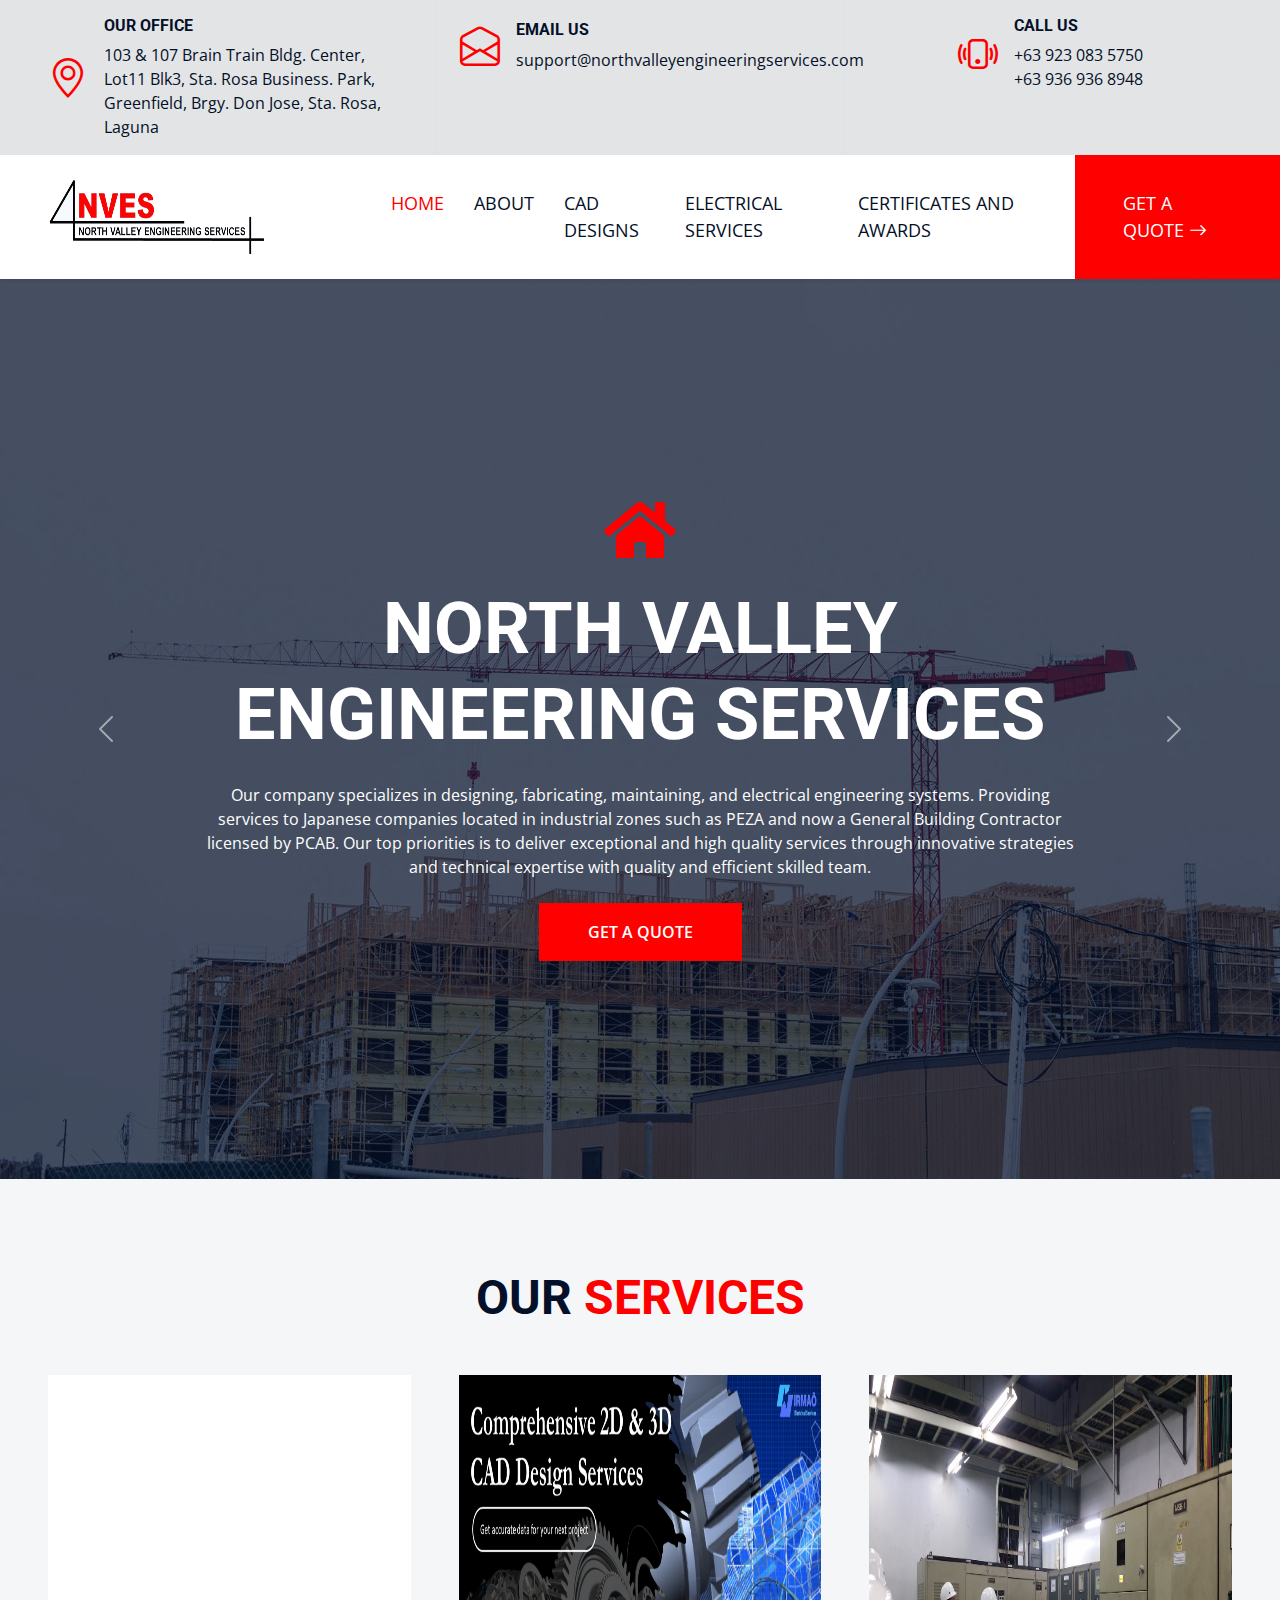
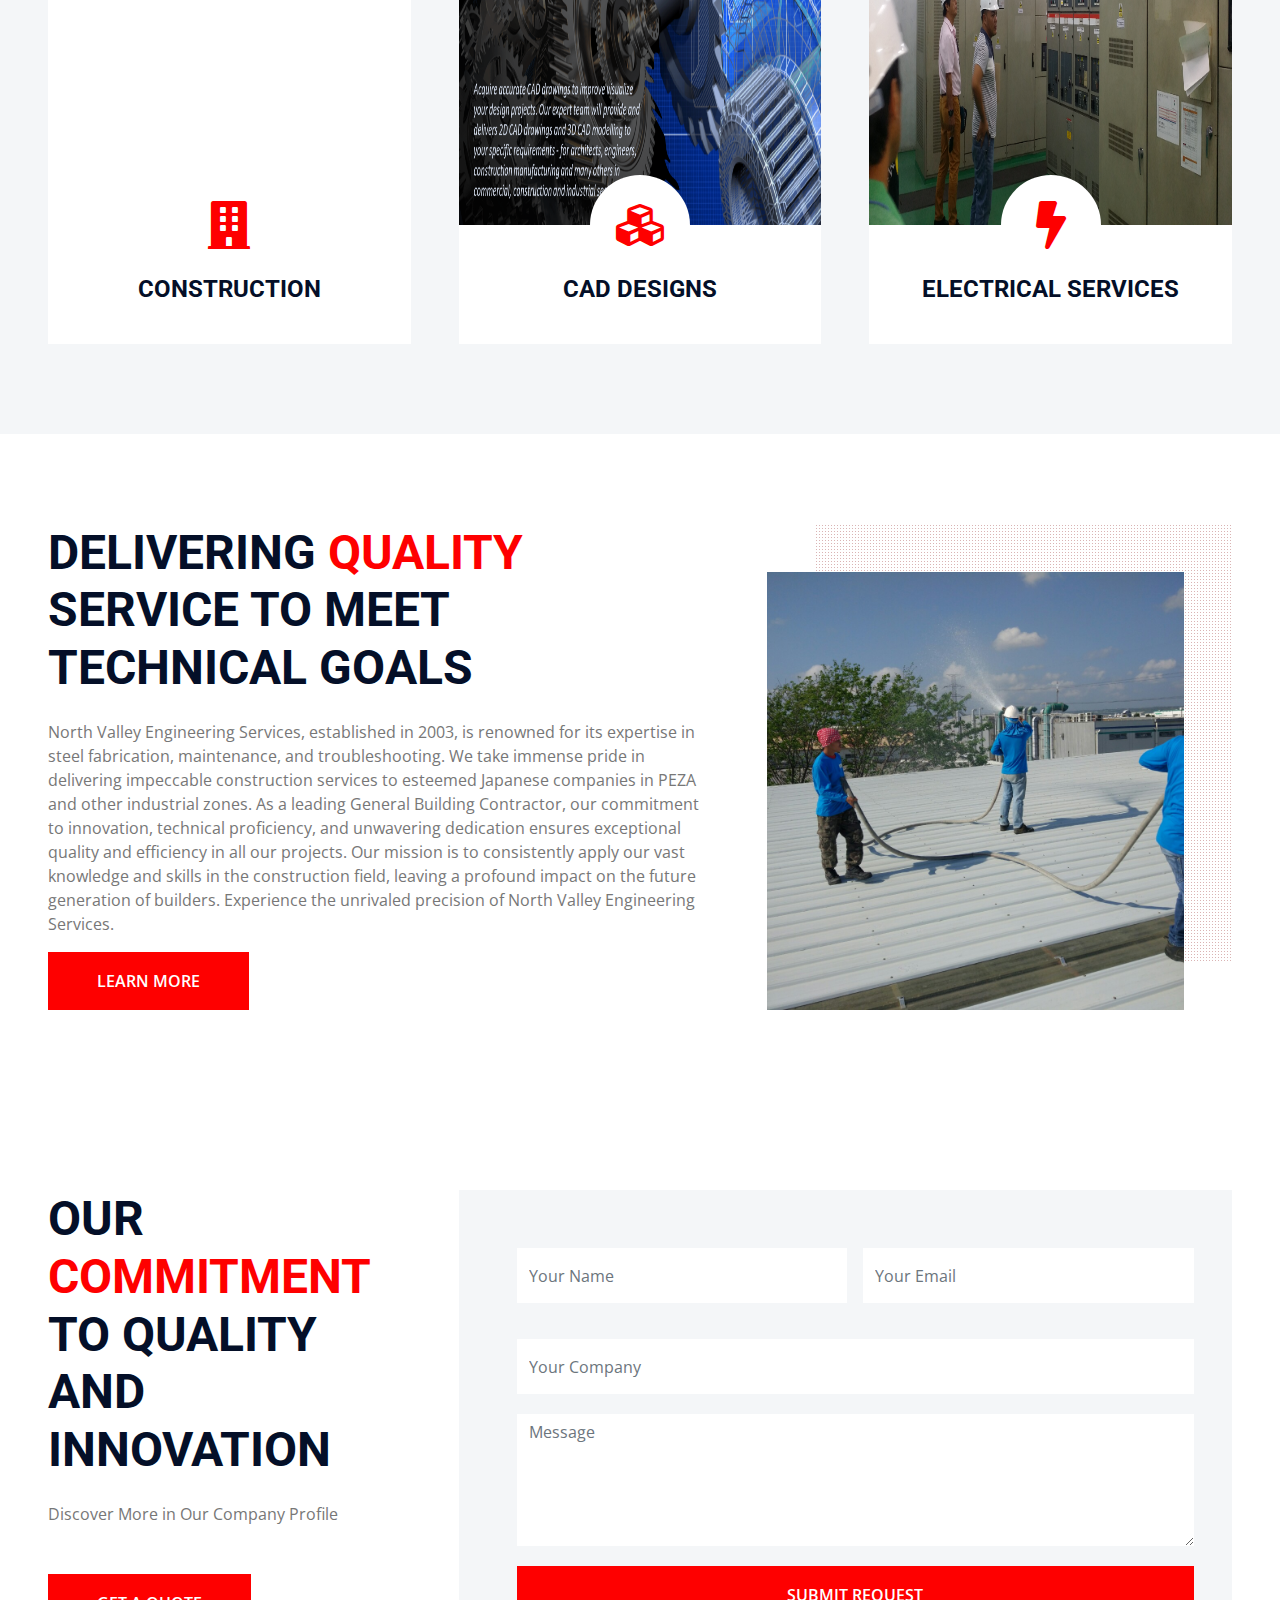
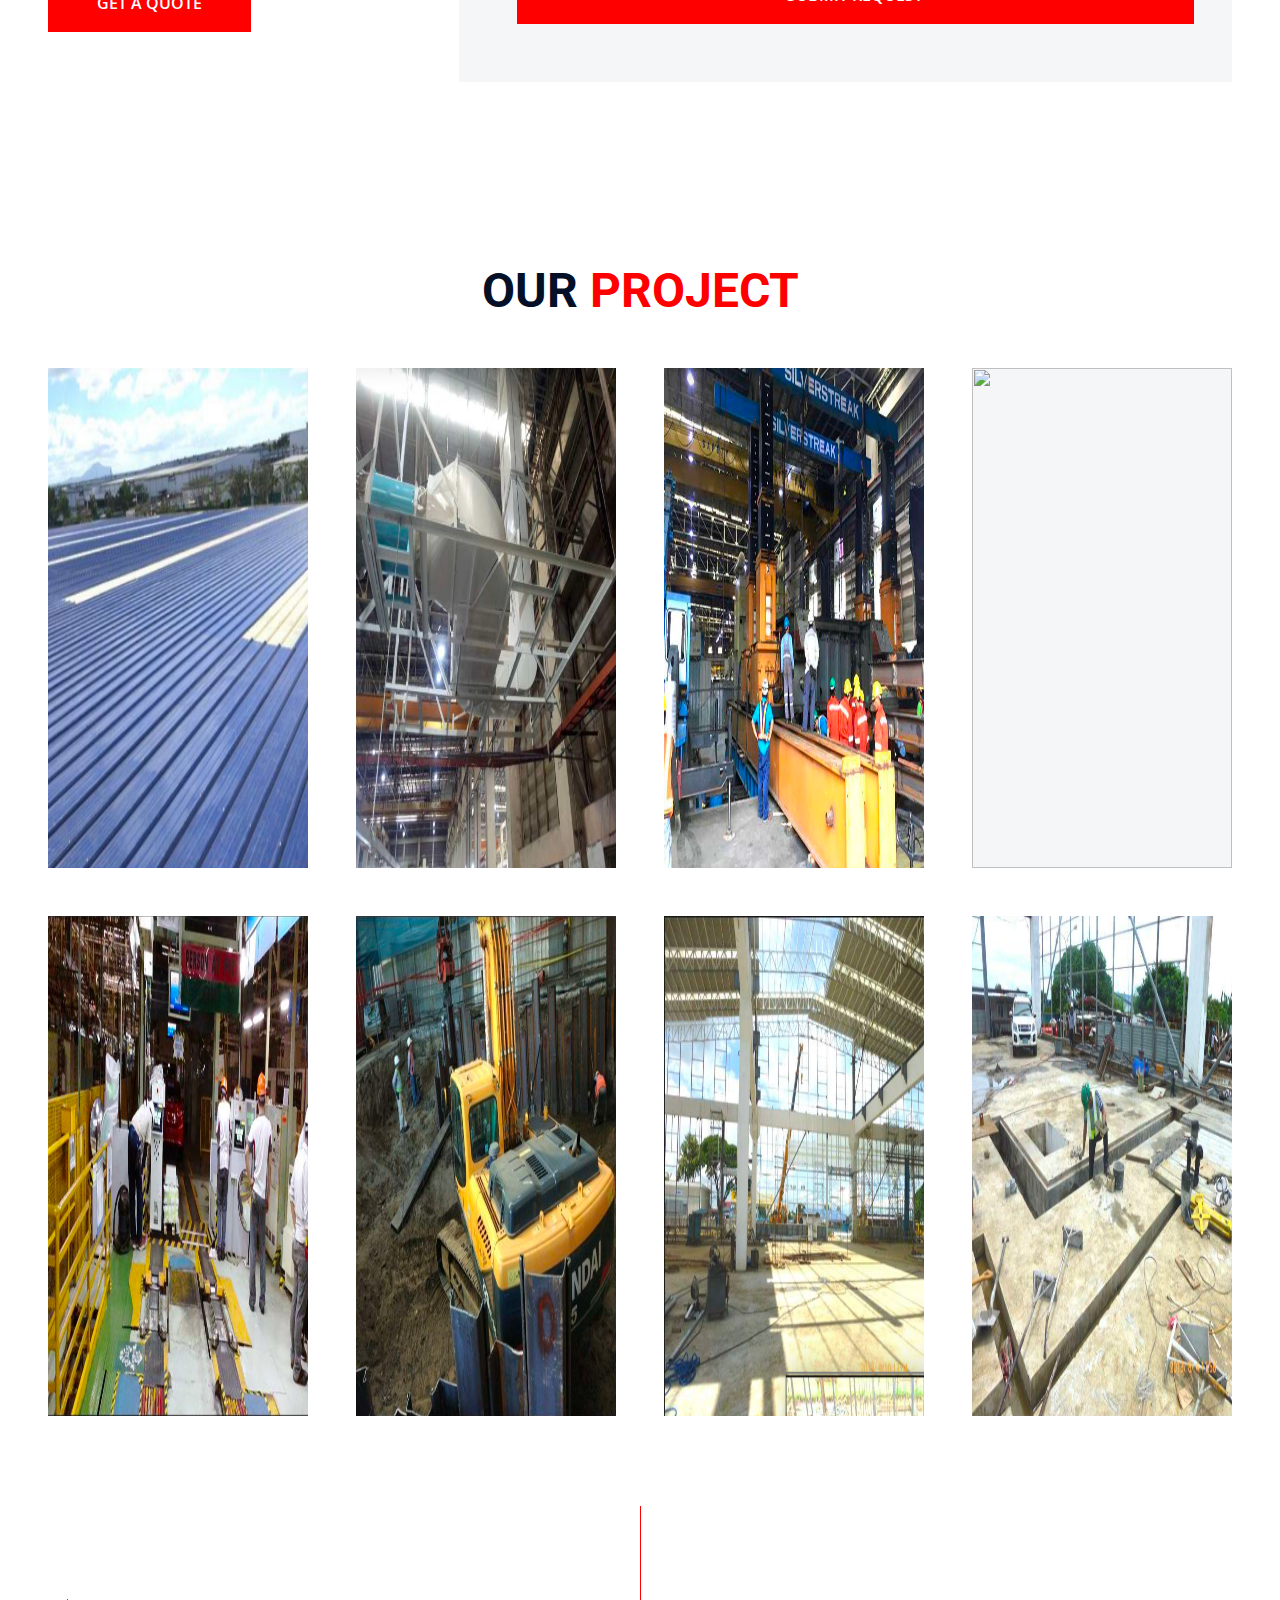
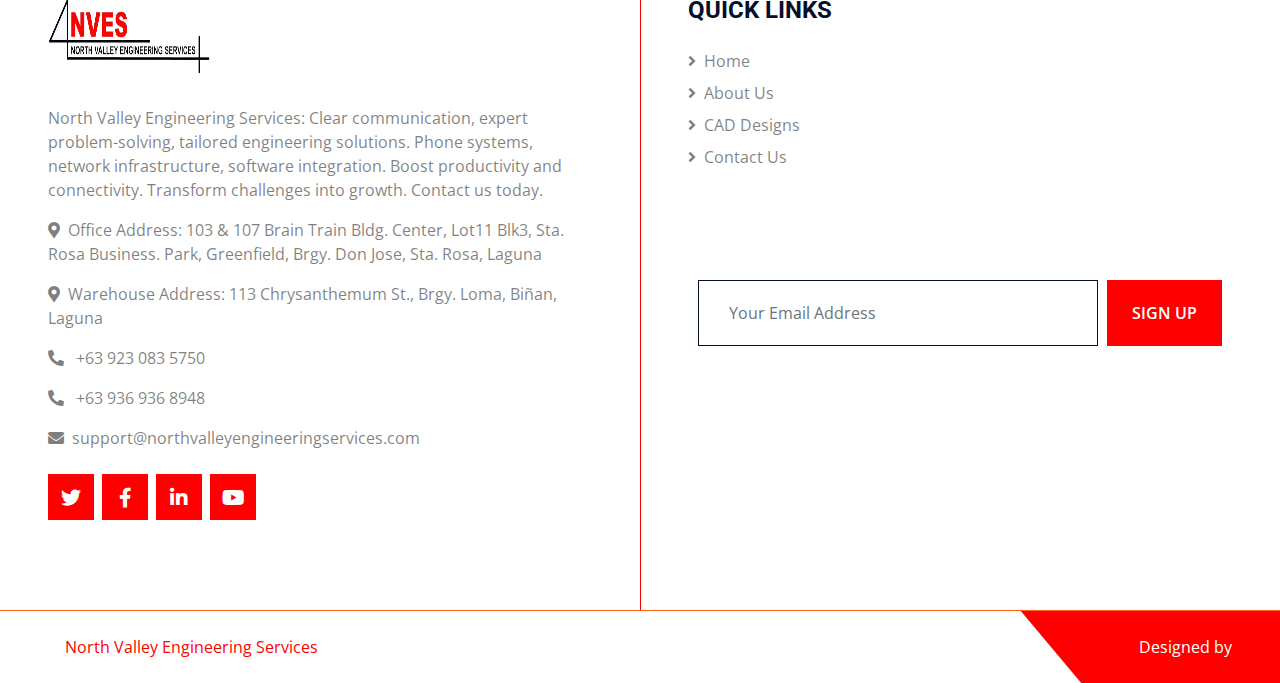
==== commit 967ef467: "updated images" ====
--- a/index.html
+++ b/index.html
@@ -733,7 +733,7 @@
             </div>
             <div class="col-lg-3 col-md-2">
                 <div class="bg-light">
-                    <img class="img-fluid project-size" src="img/new-project-3.jpg" alt="">
+                    <img class="img-fluid project-size" src="img/new-project-3.png" alt="">
                     <!-- <div class="p-4">
                         <div class="d-flex justify-content-between mb-4">
                             <div class="d-flex align-items-center">
@@ -753,7 +753,7 @@
            
              <div class="col-lg-3 col-md-6">
                 <div class="bg-light">
-                    <img class="img-fluid project-size" src="img/new-project-7.jpg" alt="">
+                    <img class="img-fluid project-size" src="img/new-project-7.png" alt="">
                     <!-- <div class="p-4">
                         <div class="d-flex justify-content-between mb-4">
                             <div class="d-flex align-items-center">
@@ -773,7 +773,7 @@
             
             <div class="col-lg-3 col-md-6">
                 <div class="bg-light">
-                    <img class="img-fluid project-size" src="img/service-2(1).png" alt="">
+                    <img class="img-fluid project-size" src="img/new-project-11.png" alt="">
                     <!-- <div class="p-4">
                         <div class="d-flex justify-content-between mb-4">
                             <div class="d-flex align-items-center">
@@ -793,7 +793,7 @@
             
             <div class="col-lg-3 col-md-6">
                 <div class="bg-light">
-                    <img class="img-fluid project-size" src="img/new-project-6.jpg" alt="">
+                    <img class="img-fluid project-size" src="img/new-project-12.png" alt="">
                     <!-- <div class="p-4">
                         <div class="d-flex justify-content-between mb-4">
                             <div class="d-flex align-items-center">
